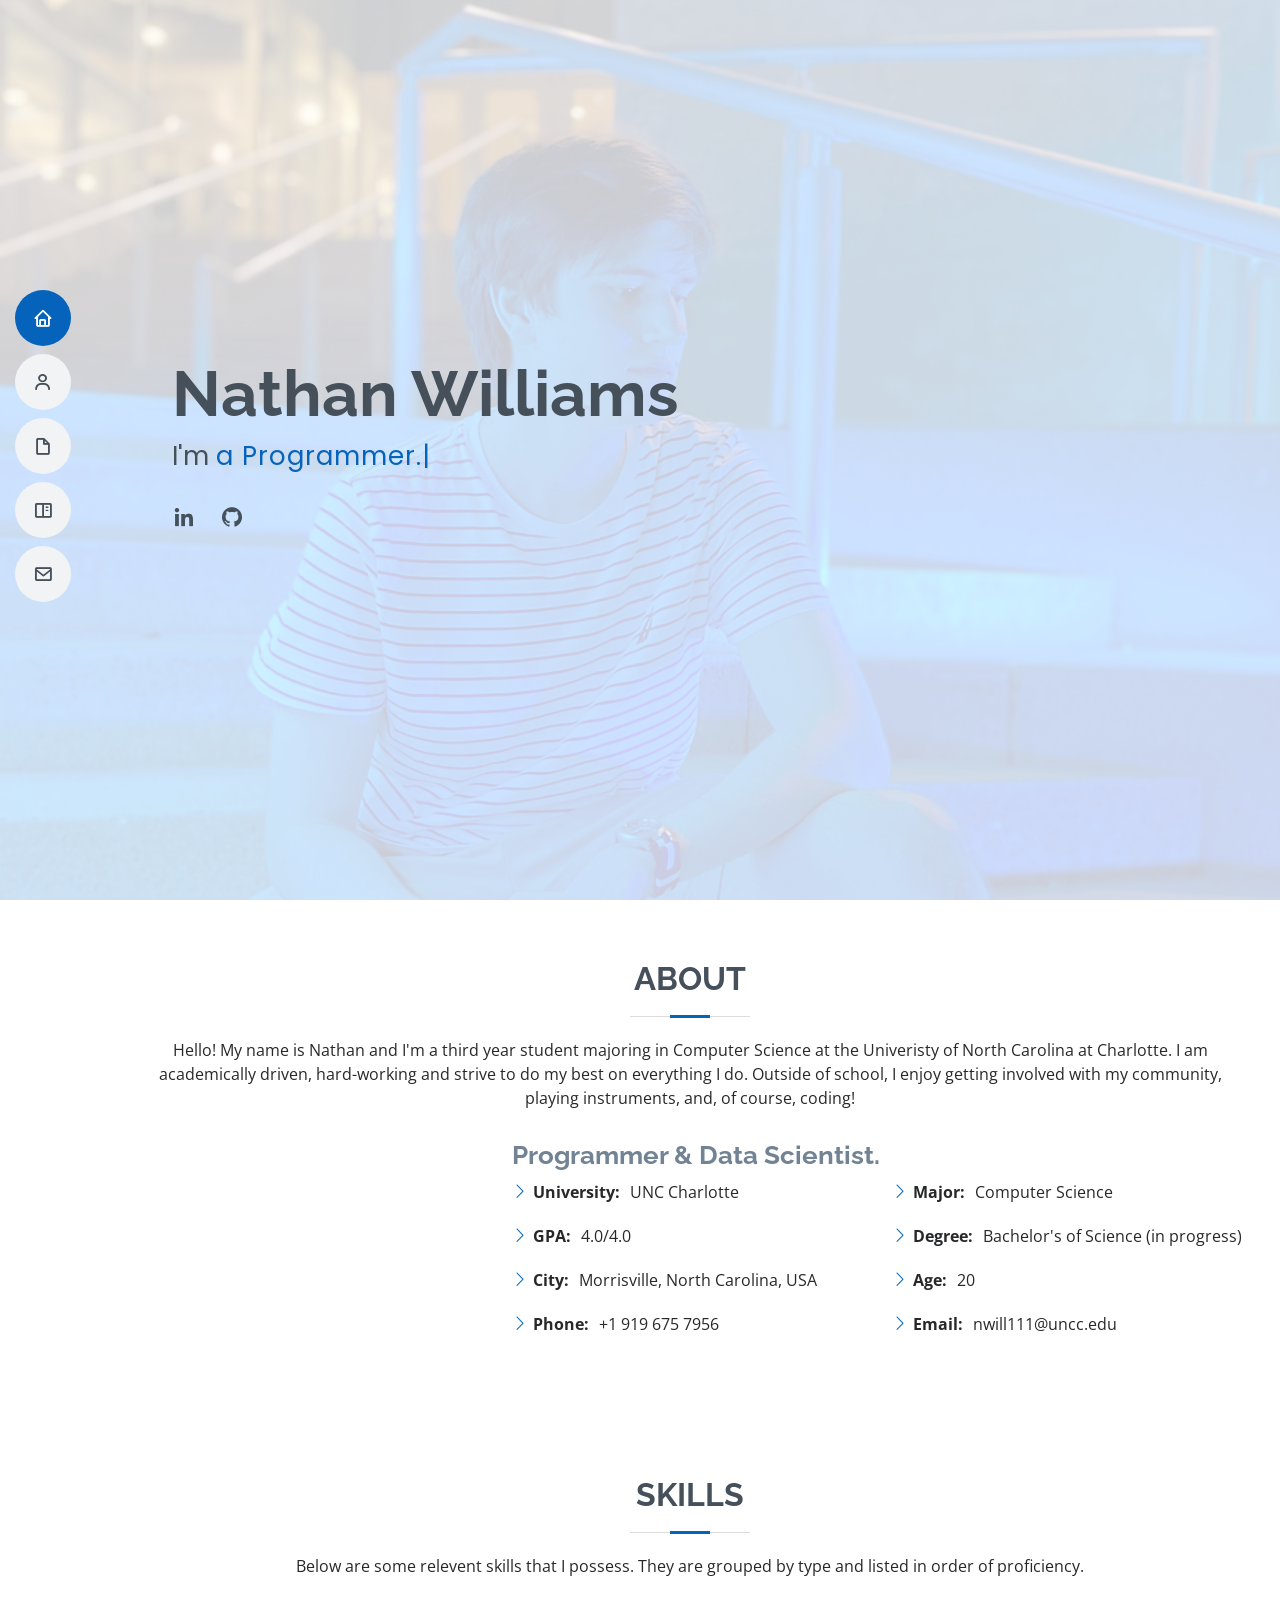
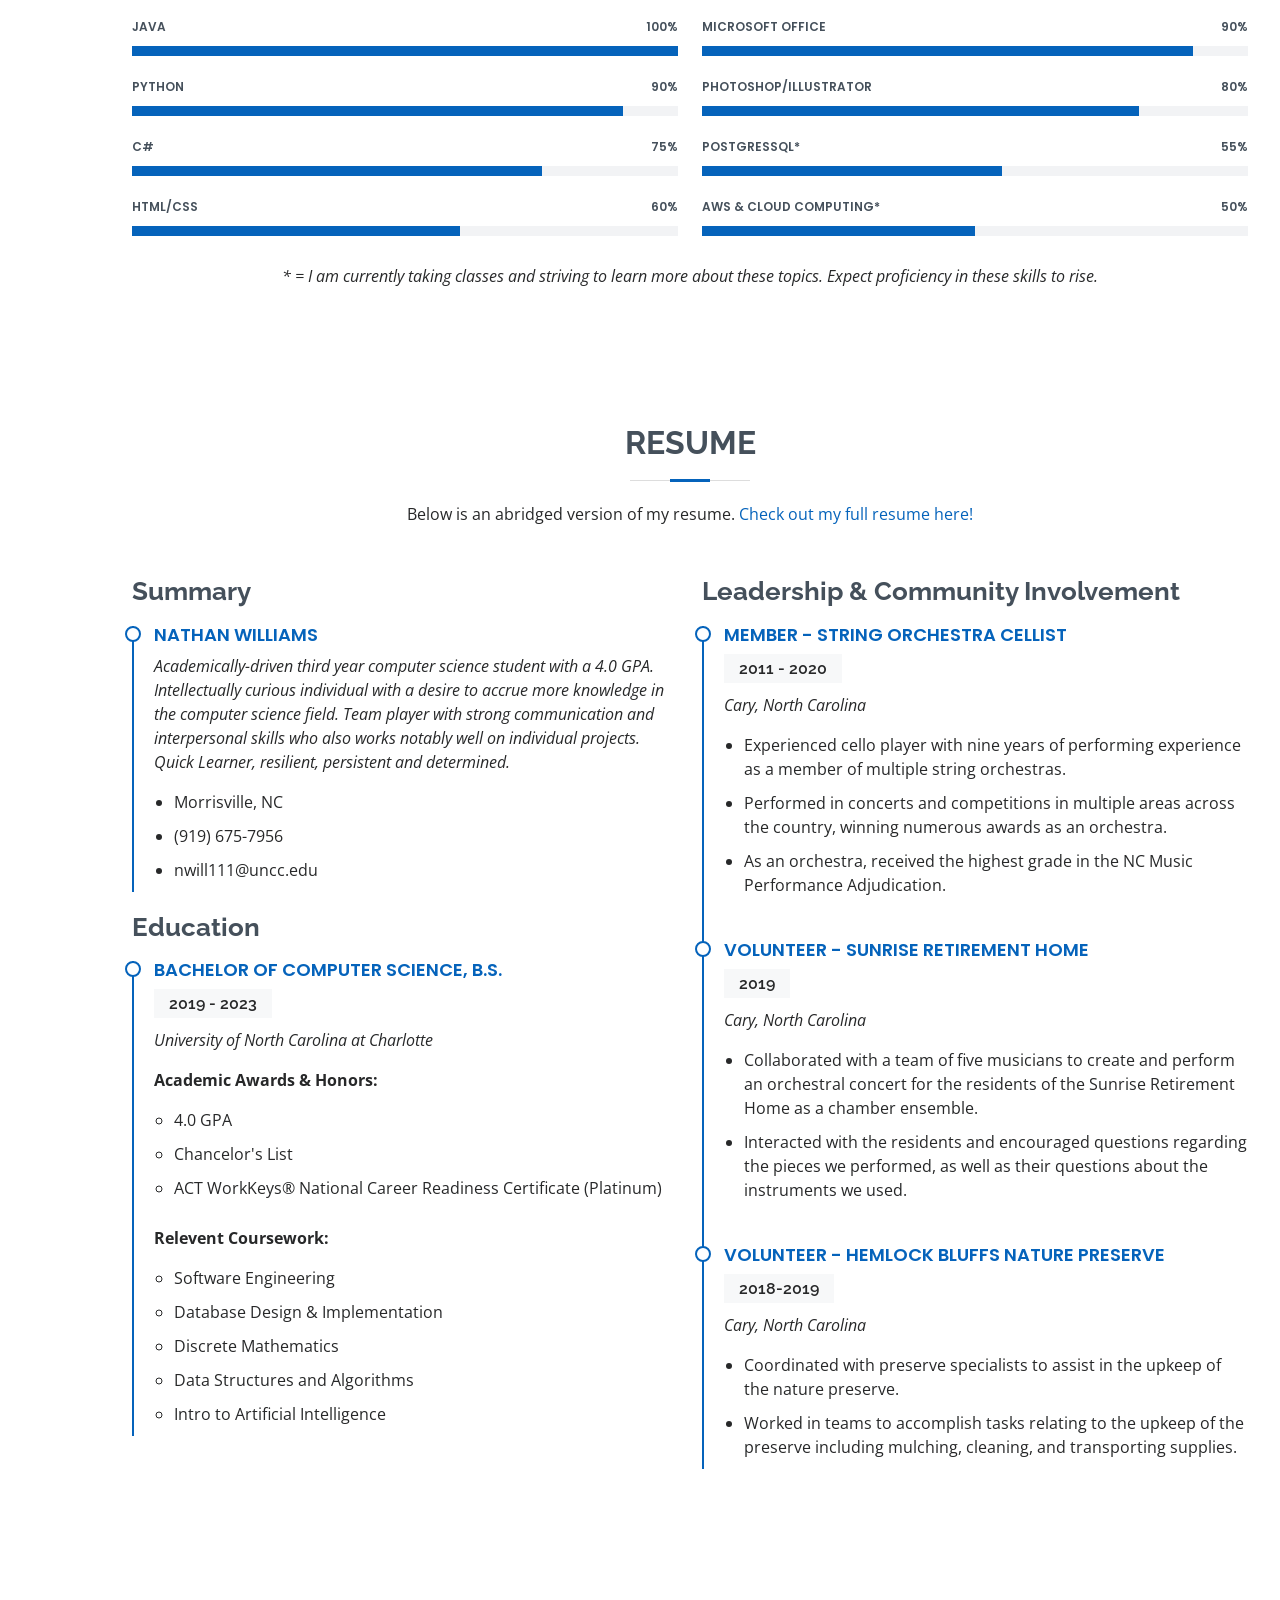
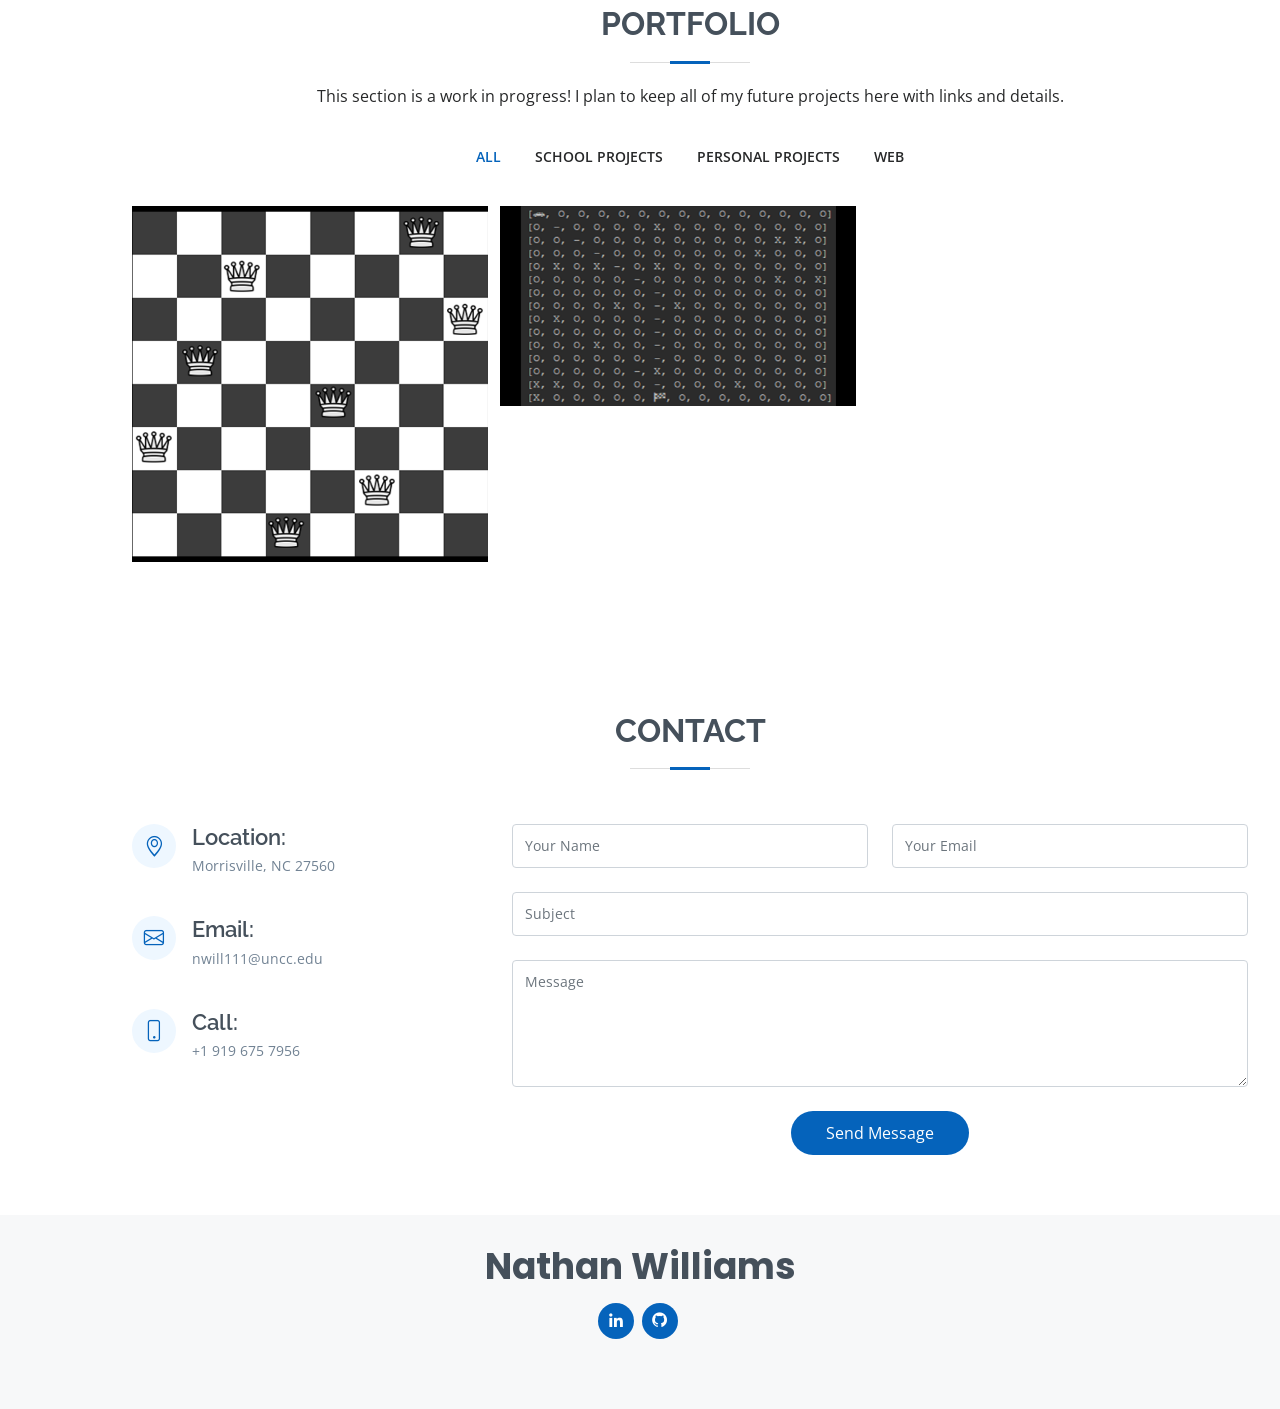
==== index.html @ 11f3ca3f "Refreshed Content" ====
<!DOCTYPE html>
<html lang="en">

<head>
  <meta charset="utf-8">
  <meta content="width=device-width, initial-scale=1.0" name="viewport">

  <title>Nathan Williams - Portfolio</title>
  <meta content="" name="description">
  <meta content="" name="keywords">

  <!-- Favicons -->
  <link href="assets/img/favicon.png" rel="icon">
  <link href="assets/img/apple-touch-icon.png" rel="apple-touch-icon">

  <!-- Google Fonts -->
  <link href="https://fonts.googleapis.com/css?family=Open+Sans:300,300i,400,400i,600,600i,700,700i|Raleway:300,300i,400,400i,500,500i,600,600i,700,700i|Poppins:300,300i,400,400i,500,500i,600,600i,700,700i" rel="stylesheet">

  <!-- Vendor CSS Files -->
  <link href="assets/vendor/aos/aos.css" rel="stylesheet">
  <link href="assets/vendor/bootstrap/css/bootstrap.min.css" rel="stylesheet">
  <link href="assets/vendor/bootstrap-icons/bootstrap-icons.css" rel="stylesheet">
  <link href="assets/vendor/boxicons/css/boxicons.min.css" rel="stylesheet">
  <link href="assets/vendor/glightbox/css/glightbox.min.css" rel="stylesheet">
  <link href="assets/vendor/swiper/swiper-bundle.min.css" rel="stylesheet">

  <!-- Template Main CSS File -->
  <link href="assets/css/style.css" rel="stylesheet">

  <!-- =======================================================
  * Template Name: MyResume - v4.5.0
  * Template URL: https://bootstrapmade.com/free-html-bootstrap-template-my-resume/
  * Author: BootstrapMade.com
  * License: https://bootstrapmade.com/license/
  ======================================================== -->
</head>

<body>

  <!-- ======= Mobile nav toggle button ======= -->
  <!-- <button type="button" class="mobile-nav-toggle d-xl-none"><i class="bi bi-list mobile-nav-toggle"></i></button> -->
  <i class="bi bi-list mobile-nav-toggle d-xl-none"></i>
  <!-- ======= Header ======= -->
  <header id="header" class="d-flex flex-column justify-content-center">

    <nav id="navbar" class="navbar nav-menu">
      <ul>
        <li><a href="#hero" class="nav-link scrollto active"><i class="bx bx-home"></i> <span>Home</span></a></li>
        <li><a href="#about" class="nav-link scrollto"><i class="bx bx-user"></i> <span>About</span></a></li>
        <li><a href="#resume" class="nav-link scrollto"><i class="bx bx-file-blank"></i> <span>Resume</span></a></li>
        <li><a href="#portfolio" class="nav-link scrollto"><i class="bx bx-book-content"></i> <span>Portfolio</span></a></li>
        <li><a href="#contact" class="nav-link scrollto"><i class="bx bx-envelope"></i> <span>Contact</span></a></li>
      </ul>
    </nav><!-- .nav-menu -->

  </header><!-- End Header -->

  <!-- ======= Hero Section ======= -->
  <section id="hero" class="d-flex flex-column justify-content-center">
    <div class="container" data-aos="zoom-in" data-aos-delay="100">
      <h1>Nathan Williams</h1>
      <p>I'm <span class="typed" data-typed-items="a Programmer., a Student., a Volunteer."></span></p>
      <div class="social-links">
	    <a href="https://www.linkedin.com/in/nathan-williams-b26a07192/" class="linkedin"><i class="bx bxl-linkedin"></i></a>
        <a href="https://github.com/nwill111" class="github"><i class="bx bxl-github"></i></a>
      </div>
    </div>
  </section><!-- End Hero -->

  <main id="main">

    <!-- ======= About Section ======= -->
    <section id="about" class="about">
      <div class="container" data-aos="fade-up">

        <div class="section-title">
          <h2>About</h2>
          <p> Hello! My name is Nathan and I'm a third year student majoring in Computer Science at the Univeristy of North Carolina at Charlotte. I am academically driven, hard-working and strive to do my best on everything I do. Outside of school, I enjoy getting involved with my community, playing instruments, and, of course, coding!</p>
        </div>

        <div class="row">
          <div class="col-lg-4">
            <img src="assets/img/profile-img.png" class="img-fluid" alt="">
          </div>
          <div class="col-lg-8 pt-4 pt-lg-0 content">
            <h3>Programmer &amp; Data Scientist.</h3>
            <div class="row">
              <div class="col-lg-6">
                <ul>
                  <li><i class="bi bi-chevron-right"></i> <strong>University:</strong> <span>UNC Charlotte</span></li>
                  <li><i class="bi bi-chevron-right"></i> <strong>GPA:</strong> <span>4.0/4.0</span></li>
				  <li><i class="bi bi-chevron-right"></i> <strong>City:</strong> <span>Morrisville, North Carolina, USA</span></li>
                  <li><i class="bi bi-chevron-right"></i> <strong>Phone:</strong> <span>+1 919 675 7956</span></li>
                </ul>
              </div>
              <div class="col-lg-6">
                <ul>
				  <li><i class="bi bi-chevron-right"></i> <strong>Major:</strong> <span>Computer Science</span></li>
				  <li><i class="bi bi-chevron-right"></i> <strong>Degree:</strong> <span>Bachelor's of Science (in progress)</span></li>
                  <li><i class="bi bi-chevron-right"></i> <strong>Age:</strong> <span>20</span></li>
                  <li><i class="bi bi-chevron-right"></i> <strong>Email:</strong> <span>nwill111@uncc.edu</span></li>
                </ul>
              </div>
            </div>
          </div>
        </div>

      </div>
    </section><!-- End About Section -->


    <!-- ======= Skills Section ======= -->
    <section id="skills" class="skills section-bg">
      <div class="container" data-aos="fade-up">

        <div class="section-title">
          <h2>Skills</h2>
          <p>Below are some relevent skills that I possess. They are grouped by type and listed in order of proficiency.</p>
        </div>

        <div class="row skills-content">

          <div class="col-lg-6">

            <div class="progress">
              <span class="skill">Java <i class="val">100%</i></span>
              <div class="progress-bar-wrap">
                <div class="progress-bar" role="progressbar" aria-valuenow="100" aria-valuemin="0" aria-valuemax="100"></div>
              </div>
            </div>

            <div class="progress">
              <span class="skill">Python <i class="val">90%</i></span>
              <div class="progress-bar-wrap">
                <div class="progress-bar" role="progressbar" aria-valuenow="90" aria-valuemin="0" aria-valuemax="100"></div>
              </div>
            </div>

            <div class="progress">
              <span class="skill">C# <i class="val">75%</i></span>
              <div class="progress-bar-wrap">
                <div class="progress-bar" role="progressbar" aria-valuenow="75" aria-valuemin="0" aria-valuemax="100"></div>
              </div>
            </div>

			<div class="progress">
              <span class="skill">HTML/CSS <i class="val">60%</i></span>
              <div class="progress-bar-wrap">
                <div class="progress-bar" role="progressbar" aria-valuenow="60" aria-valuemin="0" aria-valuemax="100"></div>
              </div>
            </div>
          </div>

          <div class="col-lg-6">

            

            <div class="progress">
              <span class="skill">Microsoft Office<i class="val">90%</i></span>
              <div class="progress-bar-wrap">
                <div class="progress-bar" role="progressbar" aria-valuenow="90" aria-valuemin="0" aria-valuemax="100"></div>
              </div>
            </div>

            <div class="progress">
              <span class="skill">Photoshop/Illustrator<i class="val">80%</i></span>
              <div class="progress-bar-wrap">
                <div class="progress-bar" role="progressbar" aria-valuenow="80" aria-valuemin="0" aria-valuemax="100"></div>
              </div>
            </div>
			
			<div class="progress">
              <span class="skill">PostgresSQL*<i class="val">55%</i></span>
              <div class="progress-bar-wrap">
                <div class="progress-bar" role="progressbar" aria-valuenow="55" aria-valuemin="0" aria-valuemax="100"></div>
              </div>
            </div>
			
			<div class="progress">
              <span class="skill">AWS &amp Cloud Computing*<i class="val">50%</i></span>
              <div class="progress-bar-wrap">
                <div class="progress-bar" role="progressbar" aria-valuenow="50" aria-valuemin="0" aria-valuemax="100"></div>
              </div>
            </div>

          </div>
		  <p><i><center> * = I am currently taking classes and striving to learn more about these topics. Expect proficiency in these skills to rise. </p></i></center>
        </div>

      </div>
    </section><!-- End Skills Section -->

    <!-- ======= Resume Section ======= -->
    <section id="resume" class="resume">
      <div class="container" data-aos="fade-up">

        <div class="section-title">
          <h2>Resume</h2>
          <p>Below is an abridged version of my resume. <a href="https://drive.google.com/file/d/1s-dL9ZIIHSveGrwqBVBxusDXjfYZeAyB/view?usp=sharing">Check out my full resume here!</a></p>
        </div>

        <div class="row">
          <div class="col-lg-6">
            <h3 class="resume-title">Summary</h3>
            <div class="resume-item pb-0">
              <h4>Nathan Williams</h4>
              <p><em>Academically-driven third year computer science student with a 4.0 GPA. Intellectually curious individual with a desire to accrue more knowledge in the computer science field. Team player with strong communication and interpersonal skills who also works notably well on individual projects. Quick Learner, resilient, persistent and determined.</em></p>
              <ul>
                <li>Morrisville, NC</li>
                <li>(919) 675-7956</li>
                <li>nwill111@uncc.edu</li>
              </ul>
            </div>

            <h3 class="resume-title">Education</h3>
            <div class="resume-item">
              <h4>Bachelor of Computer Science, B.S.</h4>
              <h5>2019 - 2023</h5>
              <p><em>University of North Carolina at Charlotte</em></p>
			  
              <p><b>Academic Awards & Honors:</b></p>
			  <ul style="list-style-type:circle">
				<li>4.0 GPA</li>
				<li>Chancelor's List</li>
				<li>ACT WorkKeys® National Career Readiness Certificate (Platinum)</li>
			 </ul>
			 
			  <p><b>Relevent Coursework:</b></p>
			  <ul style="list-style-type:circle">
			    <li>Software Engineering</li>
				<li>Database Design & Implementation</li>
				<li>Discrete Mathematics</li>
				<li>Data Structures and Algorithms</li>
				<li>Intro to Artificial Intelligence</li>
			 </ul>
            </div>
          </div>
          <div class="col-lg-6">
            <h3 class="resume-title">Leadership &amp Community Involvement </h3>
			<div class="resume-item">
              <h4>Member - String Orchestra Cellist</h4>
              <h5>2011 - 2020</h5>
              <p><em>Cary, North Carolina</em></p>
              <ul>
                <li>Experienced cello player with nine years of performing experience as a member of multiple string orchestras.</li>
                <li>Performed in concerts and competitions in multiple areas across the country, winning numerous awards as an orchestra.</li>
                <li>As an orchestra, received the highest grade in the NC Music Performance Adjudication.</li>
              </ul>
            </div>
            <div class="resume-item">
              <h4>Volunteer - Sunrise Retirement Home</h4>
              <h5>2019</h5>
              <p><em>Cary, North Carolina </em></p>
              <ul>
                <li>Collaborated with a team of five musicians to create and perform an orchestral concert for the residents of the Sunrise Retirement Home as a chamber ensemble. </li>
                <li>Interacted with the residents and encouraged questions regarding the pieces we performed, as well as their questions about the instruments we used.</li>
              </ul>
            </div>
            <div class="resume-item">
              <h4>Volunteer - Hemlock Bluffs Nature Preserve</h4>
              <h5>2018-2019</h5>
              <p><em>Cary, North Carolina</em></p>
              <ul>
                <li>Coordinated with preserve specialists to assist in the upkeep of the nature preserve.</li>
                <li>Worked in teams to accomplish tasks relating to the upkeep of the preserve including mulching, cleaning, and transporting supplies.</li>
              </ul>
            </div>
          </div>
        </div>

      </div>
    </section><!-- End Resume Section -->

    <!-- ======= Portfolio Section ======= -->
    <section id="portfolio" class="portfolio section-bg">
      <div class="container" data-aos="fade-up">

        <div class="section-title">
          <h2>Portfolio</h2>
          <p>This section is a work in progress! I plan to keep all of my future projects here with links and details.</p>
        </div>

        <div class="row">
          <div class="col-lg-12 d-flex justify-content-center" data-aos="fade-up" data-aos-delay="100">
            <ul id="portfolio-flters">
              <li data-filter="*" class="filter-active">All</li>
              <li data-filter=".filter-app">School Projects</li>
              <li data-filter=".filter-card">Personal Projects</li>
              <li data-filter=".filter-web">Web</li>
            </ul>
          </div>
        </div>

        <div class="row portfolio-container" data-aos="fade-up" data-aos-delay="200">

          <div class="col-lg-4 col-md-6 portfolio-item filter-app">
            <div class="portfolio-wrap">
              <img src="assets/img/portfolio/8QueensImage.png" class="img-fluid" alt="">
              <div class="portfolio-info">
                <h4>8Queens Problem</h4>
                <p>8Queens problem solution using Hill-Climbing with random restart</p>
                <div class="portfolio-links">
                  <a href="assets/img/portfolio/8QueensImage.png" data-gallery="portfolioGallery" class="portfolio-lightbox" title="8Queens Problem"><i class="bx bx-plus"></i></a>
                  <a href="8Queens.html" class="portfolio-details-lightbox" data-glightbox="type: external" title="8 Queens"><i class="bx bx-link"></i></a>
                </div>
              </div>
            </div>
          </div>
		  
		  <div class="row portfolio-container" data-aos="fade-up" data-aos-delay="200">

          <div class="col-lg-4 col-md-6 portfolio-item filter-app">
            <div class="portfolio-wrap">
              <img src="assets/img/portfolio/AStar.png" class="img-fluid" alt="">
              <div class="portfolio-info">
                <h4>A* Pathfinding</h4>
                <p>15x15 board with random obstructions using the A* algorithm to find a path between two points</p>
                <div class="portfolio-links">
                  <a href="assets/img/portfolio/AStar.png" data-gallery="portfolioGallery" class="portfolio-lightbox" title="A* Pathfinding"><i class="bx bx-plus"></i></a>
                  <a href="AStar.html" class="portfolio-details-lightbox" data-glightbox="type: external" title="A* Pathfinding"><i class="bx bx-link"></i></a>
                </div>
              </div>
            </div>
          </div>


        </div>

      </div>
    </section><!-- End Portfolio Section -->


    <!-- ======= Contact Section ======= -->
    <section id="contact" class="contact">
      <div class="container" data-aos="fade-up">

        <div class="section-title">
          <h2>Contact</h2>
        </div>

        <div class="row mt-1">

          <div class="col-lg-4">
            <div class="info">
              <div class="address">
                <i class="bi bi-geo-alt"></i>
                <h4>Location:</h4>
                <p>Morrisville, NC 27560</p>
              </div>

              <div class="email">
                <i class="bi bi-envelope"></i>
                <h4>Email:</h4>
                <p>nwill111@uncc.edu</p>
              </div>

              <div class="phone">
                <i class="bi bi-phone"></i>
                <h4>Call:</h4>
                <p>+1 919 675 7956</p>
              </div>

            </div>

          </div>

          <div class="col-lg-8 mt-5 mt-lg-0">

            <form action="POST" data-netlify="true" class="php-email-form">
              <div class="row">
                <div class="col-md-6 form-group">
                  <input type="text" name="name" class="form-control" id="name" placeholder="Your Name" required>
                </div>
                <div class="col-md-6 form-group mt-3 mt-md-0">
                  <input type="email" class="form-control" name="email" id="email" placeholder="Your Email" required>
                </div>
              </div>
              <div class="form-group mt-3">
                <input type="text" class="form-control" name="subject" id="subject" placeholder="Subject" required>
              </div>
              <div class="form-group mt-3">
                <textarea class="form-control" name="message" rows="5" placeholder="Message" required></textarea>
              </div>
              <div class="my-3">
                <div class="loading">Loading</div>
                <div class="error-message"></div>
                <div class="sent-message">Your message has been sent. Thank you!</div>
              </div>
              <div class="text-center"><button type="submit">Send Message</button></div>
            </form>

          </div>

        </div>

      </div>
    </section><!-- End Contact Section -->

  </main><!-- End #main -->

  <!-- ======= Footer ======= -->
  <footer id="footer">
    <div class="container">
      <h3>Nathan Williams</h3>
      <div class="social-links">
        <a href="https://www.linkedin.com/in/nathan-williams-b26a07192/" class="linkedin"><i class="bx bxl-linkedin"></i></a>
        <a href="https://github.com/nwill111" class="github"><i class="bx bxl-github"></i></a>
      </div>
    </div>
  </footer><!-- End Footer -->

  <div id="preloader"></div>
  <a href="#" class="back-to-top d-flex align-items-center justify-content-center"><i class="bi bi-arrow-up-short"></i></a>

  <!-- Vendor JS Files -->
  <script src="assets/vendor/aos/aos.js"></script>
  <script src="assets/vendor/bootstrap/js/bootstrap.bundle.min.js"></script>
  <script src="assets/vendor/glightbox/js/glightbox.min.js"></script>
  <script src="assets/vendor/isotope-layout/isotope.pkgd.min.js"></script>
  <script src="assets/vendor/php-email-form/validate.js"></script>
  <script src="assets/vendor/purecounter/purecounter.js"></script>
  <script src="assets/vendor/swiper/swiper-bundle.min.js"></script>
  <script src="assets/vendor/typed.js/typed.min.js"></script>
  <script src="assets/vendor/waypoints/noframework.waypoints.js"></script>

  <!-- Template Main JS File -->
  <script src="assets/js/main.js"></script>

</body>

</html>
---- assets/css/style.css ----
/**
* Template Name: MyResume - v4.5.0
* Template URL: https://bootstrapmade.com/free-html-bootstrap-template-my-resume/
* Author: BootstrapMade.com
* License: https://bootstrapmade.com/license/
*/

/*--------------------------------------------------------------
# General
--------------------------------------------------------------*/
body {
  font-family: "Open Sans", sans-serif;
  color: #272829;
}

a {
  color: #0563bb;
  text-decoration: none;
}

a:hover {
  color: #067ded;
  text-decoration: none;
}

h1, h2, h3, h4, h5, h6 {
  font-family: "Raleway", sans-serif;
}

/*--------------------------------------------------------------
# Back to top button
--------------------------------------------------------------*/
.back-to-top {
  position: fixed;
  visibility: hidden;
  opacity: 0;
  right: 15px;
  bottom: 15px;
  z-index: 996;
  background: #0563bb;
  width: 40px;
  height: 40px;
  border-radius: 50px;
  transition: all 0.4s;
}
.back-to-top i {
  font-size: 28px;
  color: #fff;
  line-height: 0;
}
.back-to-top:hover {
  background: #0678e3;
  color: #fff;
}
.back-to-top.active {
  visibility: visible;
  opacity: 1;
}

/*--------------------------------------------------------------
# Preloader
--------------------------------------------------------------*/
#preloader {
  position: fixed;
  top: 0;
  left: 0;
  right: 0;
  bottom: 0;
  z-index: 9999;
  overflow: hidden;
  background: #fff;
}

#preloader:before {
  content: "";
  position: fixed;
  top: calc(50% - 30px);
  left: calc(50% - 30px);
  border: 6px solid #0563bb;
  border-top-color: #fff;
  border-bottom-color: #fff;
  border-radius: 50%;
  width: 60px;
  height: 60px;
  -webkit-animation: animate-preloader 1s linear infinite;
  animation: animate-preloader 1s linear infinite;
}

@-webkit-keyframes animate-preloader {
  0% {
    transform: rotate(0deg);
  }
  100% {
    transform: rotate(360deg);
  }
}

@keyframes animate-preloader {
  0% {
    transform: rotate(0deg);
  }
  100% {
    transform: rotate(360deg);
  }
}
/*--------------------------------------------------------------
# Disable aos animation delay on mobile devices
--------------------------------------------------------------*/
@media screen and (max-width: 768px) {
  [data-aos-delay] {
    transition-delay: 0 !important;
  }
}
/*--------------------------------------------------------------
# Header
--------------------------------------------------------------*/
#header {
  position: fixed;
  top: 0;
  left: 0;
  bottom: 0;
  z-index: 9997;
  transition: all 0.5s;
  padding: 15px;
  overflow-y: auto;
}
@media (max-width: 992px) {
  #header {
    width: 300px;
    background: #fff;
    border-right: 1px solid #e6e9ec;
    left: -300px;
  }
}

@media (min-width: 992px) {
  #main {
    margin-left: 100px;
  }
}
/*--------------------------------------------------------------
# Navigation Menu
--------------------------------------------------------------*/
/**
* Desktop Navigation 
*/
.nav-menu {
  padding: 0;
  display: block;
}
.nav-menu * {
  margin: 0;
  padding: 0;
  list-style: none;
}
.nav-menu > ul > li {
  position: relative;
  white-space: nowrap;
}
.nav-menu a, .nav-menu a:focus {
  display: flex;
  align-items: center;
  color: #45505b;
  padding: 10px 18px;
  margin-bottom: 8px;
  transition: 0.3s;
  font-size: 15px;
  border-radius: 50px;
  background: #f2f3f5;
  height: 56px;
  width: 100%;
  overflow: hidden;
  transition: 0.3s;
}
.nav-menu a i, .nav-menu a:focus i {
  font-size: 20px;
}
.nav-menu a span, .nav-menu a:focus span {
  padding: 0 5px 0 7px;
  color: #45505b;
}
@media (min-width: 992px) {
  .nav-menu a, .nav-menu a:focus {
    width: 56px;
  }
  .nav-menu a span, .nav-menu a:focus span {
    display: none;
    color: #fff;
  }
}
.nav-menu a:hover, .nav-menu .active, .nav-menu .active:focus, .nav-menu li:hover > a {
  color: #fff;
  background: #0563bb;
}
.nav-menu a:hover span, .nav-menu .active span, .nav-menu .active:focus span, .nav-menu li:hover > a span {
  color: #fff;
}
.nav-menu a:hover, .nav-menu li:hover > a {
  width: 100%;
  color: #fff;
}
.nav-menu a:hover span, .nav-menu li:hover > a span {
  display: block;
}

/**
* Mobile Navigation 
*/
.mobile-nav-toggle {
  position: fixed;
  right: 10px;
  top: 10px;
  z-index: 9998;
  border: 0;
  background: none;
  font-size: 28px;
  transition: all 0.4s;
  outline: none !important;
  line-height: 0;
  cursor: pointer;
  border-radius: 50px;
  padding: 5px;
}
.mobile-nav-toggle i {
  color: #45505b;
}

.mobile-nav-active {
  overflow: hidden;
}
.mobile-nav-active #header {
  left: 0;
}
.mobile-nav-active .mobile-nav-toggle {
  color: #fff;
  background-color: #0563bb;
}

/*--------------------------------------------------------------
# Hero Section
--------------------------------------------------------------*/
#hero {
  width: 100%;
  height: 100vh;
  background: url("../img/hero-bg.jpg") top right no-repeat;
  background-size: cover;
  position: relative;
}
@media (min-width: 992px) {
  #hero {
    padding-left: 160px;
  }
}
#hero:before {
  content: "";
  background: rgba(255, 255, 255, 0.8);
  position: absolute;
  bottom: 0;
  top: 0;
  left: 0;
  right: 0;
}
#hero h1 {
  margin: 0;
  font-size: 64px;
  font-weight: 700;
  line-height: 56px;
  color: #45505b;
}
#hero p {
  color: #45505b;
  margin: 15px 0 0 0;
  font-size: 26px;
  font-family: "Poppins", sans-serif;
}
#hero p span {
  color: #0563bb;
  letter-spacing: 1px;
}
#hero .social-links {
  margin-top: 30px;
}
#hero .social-links a {
  font-size: 24px;
  display: inline-block;
  color: #45505b;
  line-height: 1;
  margin-right: 20px;
  transition: 0.3s;
}
#hero .social-links a:hover {
  color: #0563bb;
}
@media (max-width: 992px) {
  #hero {
    text-align: center;
  }
  #hero h1 {
    font-size: 32px;
    line-height: 36px;
  }
  #hero p {
    margin-top: 10px;
    font-size: 20px;
    line-height: 24px;
  }
}

/*--------------------------------------------------------------
# Sections General
--------------------------------------------------------------*/
section {
  padding: 60px 0;
  overflow: hidden;
}

.section-title {
  text-align: center;
  padding-bottom: 30px;
}
.section-title h2 {
  font-size: 32px;
  font-weight: bold;
  text-transform: uppercase;
  margin-bottom: 20px;
  padding-bottom: 20px;
  position: relative;
  color: #45505b;
}
.section-title h2::before {
  content: "";
  position: absolute;
  display: block;
  width: 120px;
  height: 1px;
  background: #ddd;
  bottom: 1px;
  left: calc(50% - 60px);
}
.section-title h2::after {
  content: "";
  position: absolute;
  display: block;
  width: 40px;
  height: 3px;
  background: #0563bb;
  bottom: 0;
  left: calc(50% - 20px);
}
.section-title p {
  margin-bottom: 0;
}

/*--------------------------------------------------------------
# About
--------------------------------------------------------------*/
.about .content h3 {
  font-weight: 700;
  font-size: 26px;
  color: #728394;
}
.about .content ul {
  list-style: none;
  padding: 0;
}
.about .content ul li {
  margin-bottom: 20px;
  display: flex;
  align-items: center;
}
.about .content ul strong {
  margin-right: 10px;
}
.about .content ul i {
  font-size: 16px;
  margin-right: 5px;
  color: #0563bb;
  line-height: 0;
}
.about .content p:last-child {
  margin-bottom: 0;
}

/*--------------------------------------------------------------
# Facts
--------------------------------------------------------------*/
.facts .count-box {
  padding: 30px 30px 25px 30px;
  margin-top: 30px;
  width: 100%;
  position: relative;
  text-align: center;
  background: #fff;
}
.facts .count-box i {
  position: absolute;
  top: -25px;
  left: 50%;
  transform: translateX(-50%);
  font-size: 24px;
  background: #0563bb;
  color: #fff;
  border-radius: 50px;
  display: inline-flex;
  align-items: center;
  justify-content: center;
  width: 48px;
  height: 48px;
}
.facts .count-box span {
  font-size: 36px;
  display: block;
  font-weight: 600;
  color: #011426;
}
.facts .count-box p {
  padding: 0;
  margin: 0;
  font-family: "Raleway", sans-serif;
  font-size: 14px;
}

/*--------------------------------------------------------------
# Akills
--------------------------------------------------------------*/
.skills .progress {
  height: 60px;
  display: block;
  background: none;
  border-radius: 0;
}
.skills .progress .skill {
  padding: 10px 0;
  margin: 0;
  text-transform: uppercase;
  display: block;
  font-weight: 600;
  font-family: "Poppins", sans-serif;
  color: #45505b;
}
.skills .progress .skill .val {
  float: right;
  font-style: normal;
}
.skills .progress-bar-wrap {
  background: #f2f3f5;
}
.skills .progress-bar {
  width: 1px;
  height: 10px;
  transition: 0.9s;
  background-color: #0563bb;
}

/*--------------------------------------------------------------
# Resume
--------------------------------------------------------------*/
.resume .resume-title {
  font-size: 26px;
  font-weight: 700;
  margin-top: 20px;
  margin-bottom: 20px;
  color: #45505b;
}
.resume .resume-item {
  padding: 0 0 20px 20px;
  margin-top: -2px;
  border-left: 2px solid #0563bb;
  position: relative;
}
.resume .resume-item h4 {
  line-height: 18px;
  font-size: 18px;
  font-weight: 600;
  text-transform: uppercase;
  font-family: "Poppins", sans-serif;
  color: #0563bb;
  margin-bottom: 10px;
}
.resume .resume-item h5 {
  font-size: 16px;
  background: #f7f8f9;
  padding: 5px 15px;
  display: inline-block;
  font-weight: 600;
  margin-bottom: 10px;
}
.resume .resume-item ul {
  padding-left: 20px;
}
.resume .resume-item ul li {
  padding-bottom: 10px;
}
.resume .resume-item:last-child {
  padding-bottom: 0;
}
.resume .resume-item::before {
  content: "";
  position: absolute;
  width: 16px;
  height: 16px;
  border-radius: 50px;
  left: -9px;
  top: 0;
  background: #fff;
  border: 2px solid #0563bb;
}

/*--------------------------------------------------------------
# Portfolio
--------------------------------------------------------------*/
.portfolio .portfolio-item {
  margin-bottom: 30px;
}
.portfolio #portfolio-flters {
  padding: 0;
  margin: 0 auto 25px auto;
  list-style: none;
  text-align: center;
  background: #fff;
  border-radius: 50px;
  padding: 2px 15px;
}
.portfolio #portfolio-flters li {
  cursor: pointer;
  display: inline-block;
  padding: 10px 15px;
  font-size: 14px;
  font-weight: 600;
  line-height: 1;
  text-transform: uppercase;
  color: #272829;
  margin-bottom: 5px;
  transition: all 0.3s ease-in-out;
}
.portfolio #portfolio-flters li:hover, .portfolio #portfolio-flters li.filter-active {
  color: #0563bb;
}
.portfolio #portfolio-flters li:last-child {
  margin-right: 0;
}
.portfolio .portfolio-wrap {
  transition: 0.3s;
  position: relative;
  overflow: hidden;
  z-index: 1;
  background: rgba(69, 80, 91, 0.8);
}
.portfolio .portfolio-wrap::before {
  content: "";
  background: rgba(255, 255, 255, 0.7);
  position: absolute;
  left: 30px;
  right: 30px;
  top: 30px;
  bottom: 30px;
  transition: all ease-in-out 0.3s;
  z-index: 2;
  opacity: 0;
}
.portfolio .portfolio-wrap .portfolio-info {
  opacity: 0;
  position: absolute;
  top: 0;
  left: 0;
  right: 0;
  bottom: 0;
  text-align: center;
  z-index: 3;
  transition: all ease-in-out 0.3s;
  display: flex;
  flex-direction: column;
  justify-content: center;
  align-items: center;
}
.portfolio .portfolio-wrap .portfolio-info::before {
  display: block;
  content: "";
  width: 48px;
  height: 48px;
  position: absolute;
  top: 35px;
  left: 35px;
  border-top: 3px solid #d7dce1;
  border-left: 3px solid #d7dce1;
  transition: all 0.5s ease 0s;
  z-index: 9994;
}
.portfolio .portfolio-wrap .portfolio-info::after {
  display: block;
  content: "";
  width: 48px;
  height: 48px;
  position: absolute;
  bottom: 35px;
  right: 35px;
  border-bottom: 3px solid #d7dce1;
  border-right: 3px solid #d7dce1;
  transition: all 0.5s ease 0s;
  z-index: 9994;
}
.portfolio .portfolio-wrap .portfolio-info h4 {
  font-size: 20px;
  color: #45505b;
  font-weight: 600;
}
.portfolio .portfolio-wrap .portfolio-info p {
  color: #45505b;
  font-size: 14px;
  text-transform: uppercase;
  padding: 0;
  margin: 0;
}
.portfolio .portfolio-wrap .portfolio-links {
  text-align: center;
  z-index: 4;
}
.portfolio .portfolio-wrap .portfolio-links a {
  color: #45505b;
  margin: 0 2px;
  font-size: 28px;
  display: inline-block;
  transition: 0.3s;
}
.portfolio .portfolio-wrap .portfolio-links a:hover {
  color: #148af9;
}
.portfolio .portfolio-wrap:hover::before {
  top: 0;
  left: 0;
  right: 0;
  bottom: 0;
  opacity: 1;
}
.portfolio .portfolio-wrap:hover .portfolio-info {
  opacity: 1;
}
.portfolio .portfolio-wrap:hover .portfolio-info::before {
  top: 15px;
  left: 15px;
}
.portfolio .portfolio-wrap:hover .portfolio-info::after {
  bottom: 15px;
  right: 15px;
}

/*--------------------------------------------------------------
# Portfolio Details
--------------------------------------------------------------*/
.portfolio-details {
  padding-top: 40px;
}
.portfolio-details .portfolio-details-slider img {
  width: 100%;
}
.portfolio-details .portfolio-details-slider .swiper-pagination {
  margin-top: 20px;
  position: relative;
}
.portfolio-details .portfolio-details-slider .swiper-pagination .swiper-pagination-bullet {
  width: 12px;
  height: 12px;
  background-color: #fff;
  opacity: 1;
  border: 1px solid #0563bb;
}
.portfolio-details .portfolio-details-slider .swiper-pagination .swiper-pagination-bullet-active {
  background-color: #0563bb;
}
.portfolio-details .portfolio-info {
  padding: 30px;
  box-shadow: 0px 0 30px rgba(69, 80, 91, 0.08);
}
.portfolio-details .portfolio-info h3 {
  font-size: 22px;
  font-weight: 700;
  margin-bottom: 20px;
  padding-bottom: 20px;
  border-bottom: 1px solid #eee;
}
.portfolio-details .portfolio-info ul {
  list-style: none;
  padding: 0;
  font-size: 15px;
}
.portfolio-details .portfolio-info ul li + li {
  margin-top: 10px;
}
.portfolio-details .portfolio-description {
  padding-top: 30px;
}
.portfolio-details .portfolio-description h2 {
  font-size: 26px;
  font-weight: 700;
  margin-bottom: 20px;
}
.portfolio-details .portfolio-description p {
  padding: 0;
}

/*--------------------------------------------------------------
# Services
--------------------------------------------------------------*/
.services .icon-box {
  text-align: center;
  padding: 70px 20px 80px 20px;
  transition: all ease-in-out 0.3s;
  background: #fff;
  box-shadow: 0px 5px 90px 0px rgba(110, 123, 131, 0.05);
}
.services .icon-box .icon {
  margin: 0 auto;
  width: 100px;
  height: 100px;
  display: flex;
  align-items: center;
  justify-content: center;
  transition: ease-in-out 0.3s;
  position: relative;
}
.services .icon-box .icon i {
  font-size: 36px;
  transition: 0.5s;
  position: relative;
}
.services .icon-box .icon svg {
  position: absolute;
  top: 0;
  left: 0;
}
.services .icon-box .icon svg path {
  transition: 0.5s;
  fill: #f5f5f5;
}
.services .icon-box h4 {
  font-weight: 600;
  margin: 10px 0 15px 0;
  font-size: 22px;
}
.services .icon-box h4 a {
  color: #45505b;
  transition: ease-in-out 0.3s;
}
.services .icon-box p {
  line-height: 24px;
  font-size: 14px;
  margin-bottom: 0;
}
.services .icon-box:hover {
  border-color: #fff;
  box-shadow: 0px 0 35px 0 rgba(0, 0, 0, 0.08);
}
.services .iconbox-blue i {
  color: #47aeff;
}
.services .iconbox-blue:hover .icon i {
  color: #fff;
}
.services .iconbox-blue:hover .icon path {
  fill: #47aeff;
}
.services .iconbox-orange i {
  color: #ffa76e;
}
.services .iconbox-orange:hover .icon i {
  color: #fff;
}
.services .iconbox-orange:hover .icon path {
  fill: #ffa76e;
}
.services .iconbox-pink i {
  color: #e80368;
}
.services .iconbox-pink:hover .icon i {
  color: #fff;
}
.services .iconbox-pink:hover .icon path {
  fill: #e80368;
}
.services .iconbox-yellow i {
  color: #ffbb2c;
}
.services .iconbox-yellow:hover .icon i {
  color: #fff;
}
.services .iconbox-yellow:hover .icon path {
  fill: #ffbb2c;
}
.services .iconbox-red i {
  color: #ff5828;
}
.services .iconbox-red:hover .icon i {
  color: #fff;
}
.services .iconbox-red:hover .icon path {
  fill: #ff5828;
}
.services .iconbox-teal i {
  color: #11dbcf;
}
.services .iconbox-teal:hover .icon i {
  color: #fff;
}
.services .iconbox-teal:hover .icon path {
  fill: #11dbcf;
}

/*--------------------------------------------------------------
# Testimonials
--------------------------------------------------------------*/
.testimonials .section-header {
  margin-bottom: 40px;
}
.testimonials .testimonials-carousel, .testimonials .testimonials-slider {
  overflow: hidden;
}
.testimonials .testimonial-item {
  text-align: center;
}
.testimonials .testimonial-item .testimonial-img {
  width: 120px;
  border-radius: 50%;
  border: 4px solid #fff;
  margin: 0 auto;
}
.testimonials .testimonial-item h3 {
  font-size: 20px;
  font-weight: bold;
  margin: 10px 0 5px 0;
  color: #111;
}
.testimonials .testimonial-item h4 {
  font-size: 14px;
  color: #999;
  margin: 0 0 15px 0;
}
.testimonials .testimonial-item .quote-icon-left, .testimonials .testimonial-item .quote-icon-right {
  color: #90c8fc;
  font-size: 26px;
}
.testimonials .testimonial-item .quote-icon-left {
  display: inline-block;
  left: -5px;
  position: relative;
}
.testimonials .testimonial-item .quote-icon-right {
  display: inline-block;
  right: -5px;
  position: relative;
  top: 10px;
}
.testimonials .testimonial-item p {
  font-style: italic;
  margin: 0 auto 15px auto;
}
.testimonials .swiper-pagination {
  margin-top: 20px;
  position: relative;
}
.testimonials .swiper-pagination .swiper-pagination-bullet {
  width: 12px;
  height: 12px;
  background-color: #fff;
  opacity: 1;
  border: 1px solid #0563bb;
}
.testimonials .swiper-pagination .swiper-pagination-bullet-active {
  background-color: #0563bb;
}
@media (min-width: 992px) {
  .testimonials .testimonial-item p {
    width: 80%;
  }
}

/*--------------------------------------------------------------
# Contact
--------------------------------------------------------------*/
.contact .info {
  width: 100%;
  background: #fff;
}
.contact .info i {
  font-size: 20px;
  color: #0563bb;
  float: left;
  width: 44px;
  height: 44px;
  background: #eef7ff;
  display: flex;
  justify-content: center;
  align-items: center;
  border-radius: 50px;
  transition: all 0.3s ease-in-out;
}
.contact .info h4 {
  padding: 0 0 0 60px;
  font-size: 22px;
  font-weight: 600;
  margin-bottom: 5px;
  color: #45505b;
}
.contact .info p {
  padding: 0 0 0 60px;
  margin-bottom: 0;
  font-size: 14px;
  color: #728394;
}
.contact .info .email, .contact .info .phone {
  margin-top: 40px;
}
.contact .info .email:hover i, .contact .info .address:hover i, .contact .info .phone:hover i {
  background: #0563bb;
  color: #fff;
}
.contact .php-email-form {
  width: 100%;
  background: #fff;
}
.contact .php-email-form .form-group {
  padding-bottom: 8px;
}
.contact .php-email-form .error-message {
  display: none;
  color: #fff;
  background: #ed3c0d;
  text-align: left;
  padding: 15px;
  font-weight: 600;
}
.contact .php-email-form .error-message br + br {
  margin-top: 25px;
}
.contact .php-email-form .sent-message {
  display: none;
  color: #fff;
  background: #18d26e;
  text-align: center;
  padding: 15px;
  font-weight: 600;
}
.contact .php-email-form .loading {
  display: none;
  background: #fff;
  text-align: center;
  padding: 15px;
}
.contact .php-email-form .loading:before {
  content: "";
  display: inline-block;
  border-radius: 50%;
  width: 24px;
  height: 24px;
  margin: 0 10px -6px 0;
  border: 3px solid #18d26e;
  border-top-color: #eee;
}
.contact .php-email-form input, .contact .php-email-form textarea {
  border-radius: 4px;
  box-shadow: none;
  font-size: 14px;
}
.contact .php-email-form input {
  height: 44px;
}
.contact .php-email-form textarea {
  padding: 10px 12px;
}
.contact .php-email-form button[type=submit] {
  background: #0563bb;
  border: 0;
  padding: 10px 35px;
  color: #fff;
  transition: 0.4s;
  border-radius: 50px;
}
.contact .php-email-form button[type=submit]:hover {
  background: #0678e3;
}

/*--------------------------------------------------------------
# Footer
--------------------------------------------------------------*/
#footer {
  background: #f7f8f9;
  color: #45505b;
  font-size: 14px;
  text-align: center;
  padding: 30px 0;
}
#footer h3 {
  font-size: 36px;
  font-weight: 700;
  position: relative;
  font-family: "Poppins", sans-serif;
  padding: 0;
  margin: 0 0 15px 0;
}
#footer p {
  font-size: 15;
  font-style: italic;
  padding: 0;
  margin: 0 0 40px 0;
}
#footer .social-links {
  margin: 0 0 40px 0;
}
#footer .social-links a {
  font-size: 18px;
  display: inline-block;
  background: #0563bb;
  color: #fff;
  line-height: 1;
  padding: 8px 0;
  margin-right: 4px;
  border-radius: 50%;
  text-align: center;
  width: 36px;
  height: 36px;
  transition: 0.3s;
}
#footer .social-links a:hover {
  background: #0678e3;
  color: #fff;
  text-decoration: none;
}
#footer .copyright {
  margin: 0 0 5px 0;
}
#footer .credits {
  font-size: 13px;
}
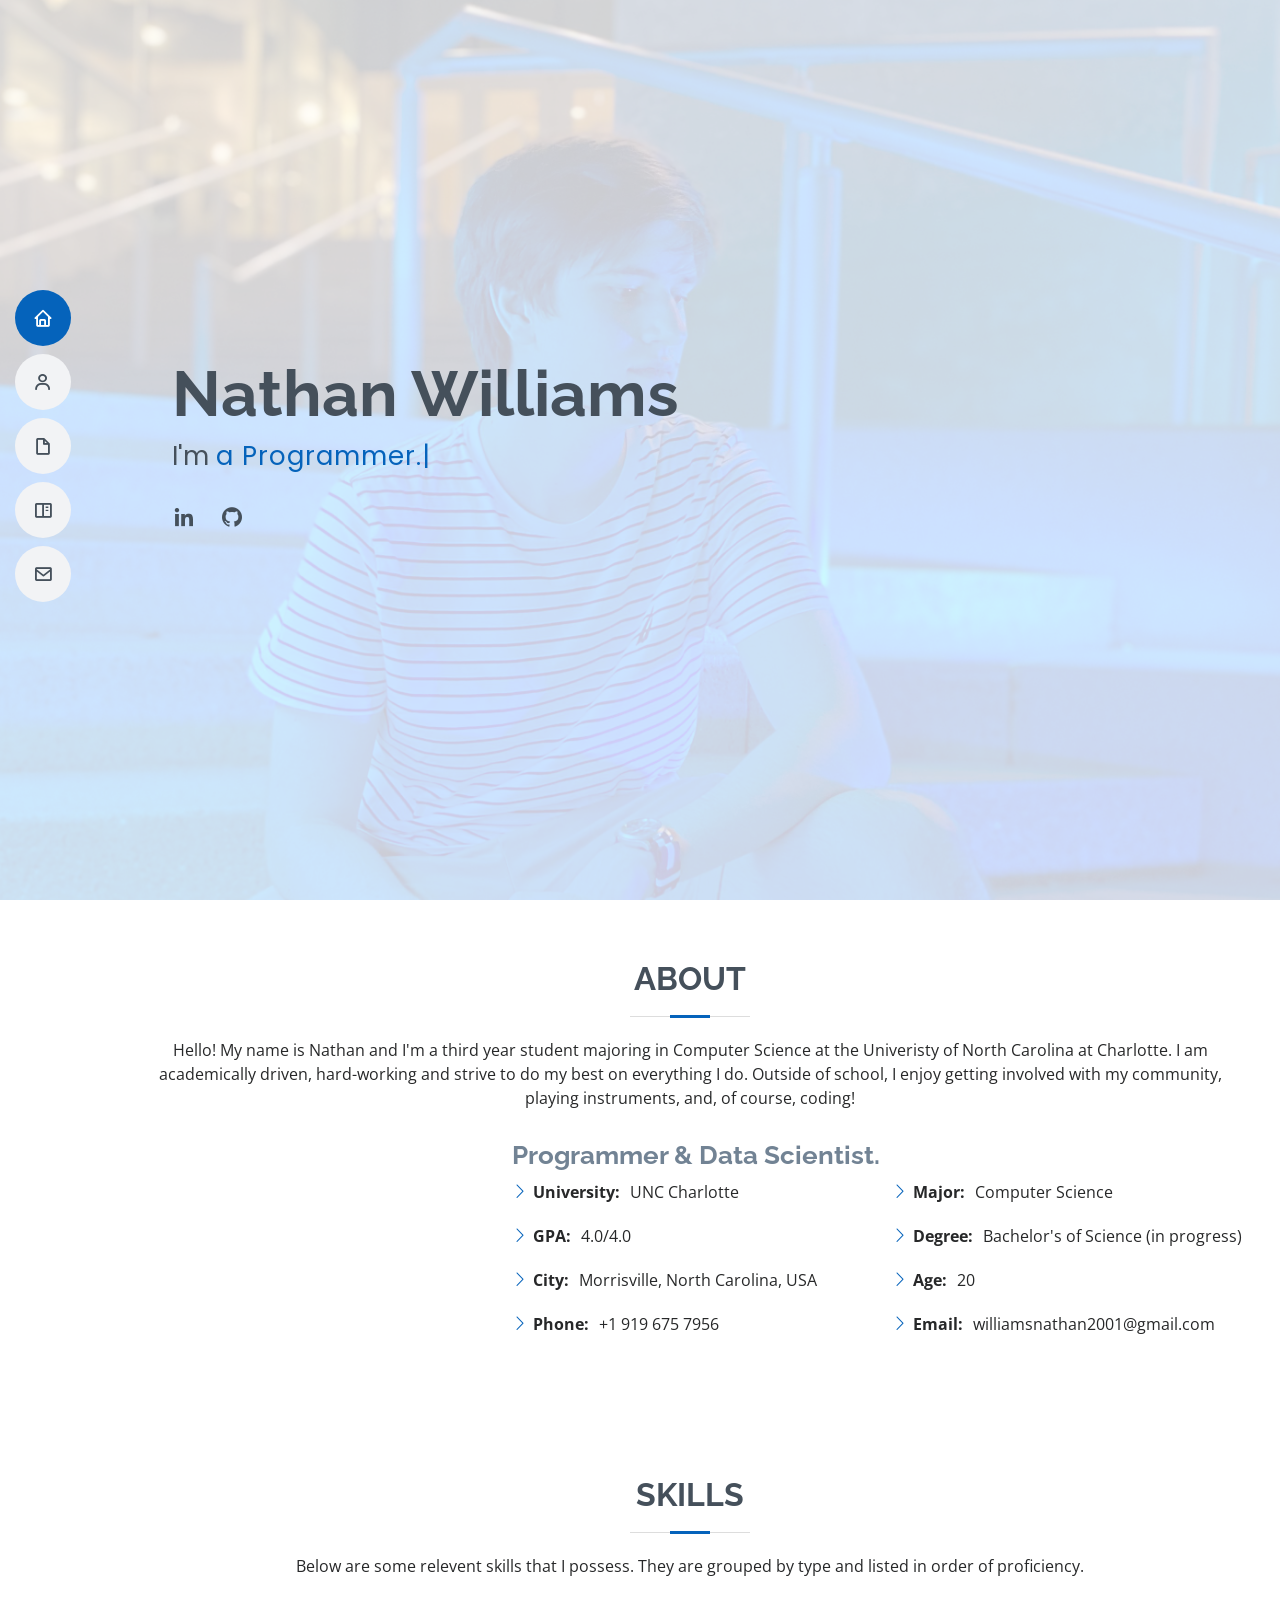
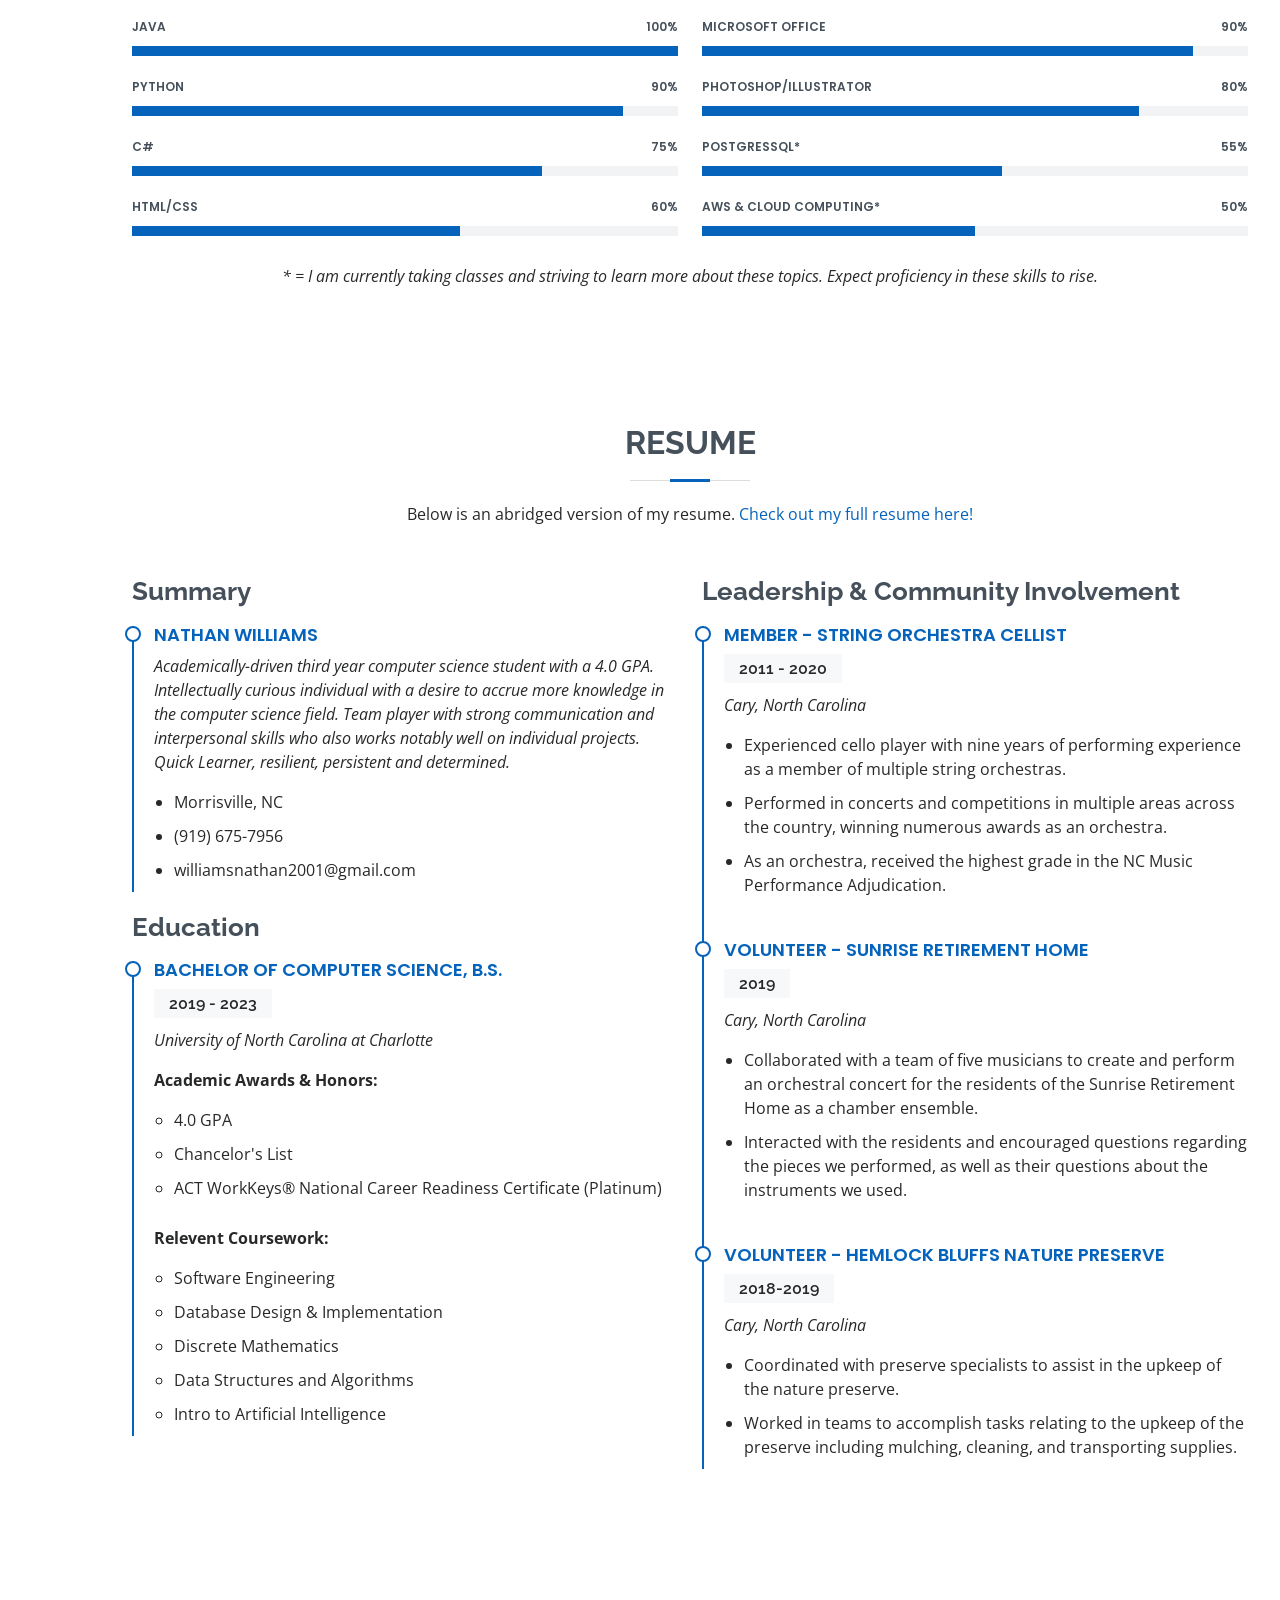
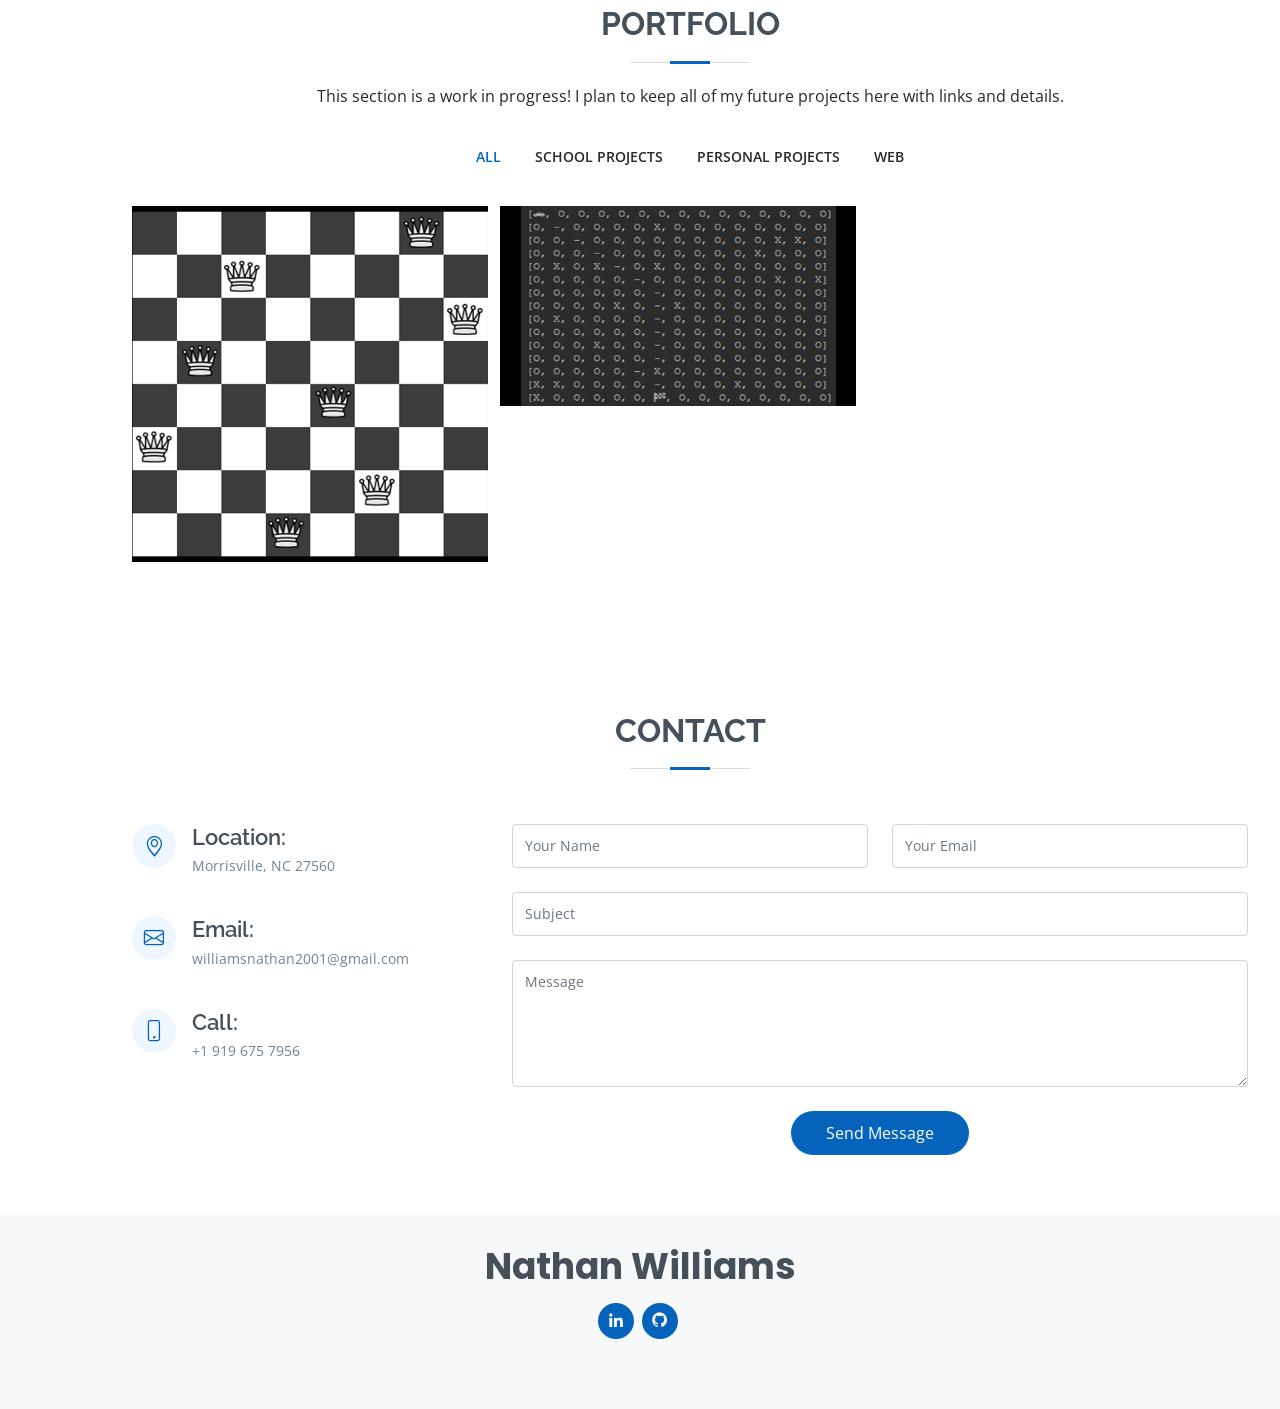
==== commit 86a9e796: "Updated Resume" ====
--- a/index.html
+++ b/index.html
@@ -98,7 +98,7 @@
 				  <li><i class="bi bi-chevron-right"></i> <strong>Major:</strong> <span>Computer Science</span></li>
 				  <li><i class="bi bi-chevron-right"></i> <strong>Degree:</strong> <span>Bachelor's of Science (in progress)</span></li>
                   <li><i class="bi bi-chevron-right"></i> <strong>Age:</strong> <span>20</span></li>
-                  <li><i class="bi bi-chevron-right"></i> <strong>Email:</strong> <span>nwill111@uncc.edu</span></li>
+                  <li><i class="bi bi-chevron-right"></i> <strong>Email:</strong> <span>williamsnathan2001@gmail.com</span></li>
                 </ul>
               </div>
             </div>
@@ -196,7 +196,7 @@
 
         <div class="section-title">
           <h2>Resume</h2>
-          <p>Below is an abridged version of my resume. <a href="https://drive.google.com/file/d/1s-dL9ZIIHSveGrwqBVBxusDXjfYZeAyB/view?usp=sharing">Check out my full resume here!</a></p>
+          <p>Below is an abridged version of my resume. <a href="https://drive.google.com/file/d/1U3T_bwz72Kg53zDgaH4wMD0xH1GqD8Ms/view?usp=sharing">Check out my full resume here!</a></p>
         </div>
 
         <div class="row">
@@ -208,7 +208,7 @@
               <ul>
                 <li>Morrisville, NC</li>
                 <li>(919) 675-7956</li>
-                <li>nwill111@uncc.edu</li>
+                <li>williamsnathan2001@gmail.com</li>
               </ul>
             </div>
 
@@ -351,7 +351,7 @@
               <div class="email">
                 <i class="bi bi-envelope"></i>
                 <h4>Email:</h4>
-                <p>nwill111@uncc.edu</p>
+                <p>williamsnathan2001@gmail.com</p>
               </div>
 
               <div class="phone">
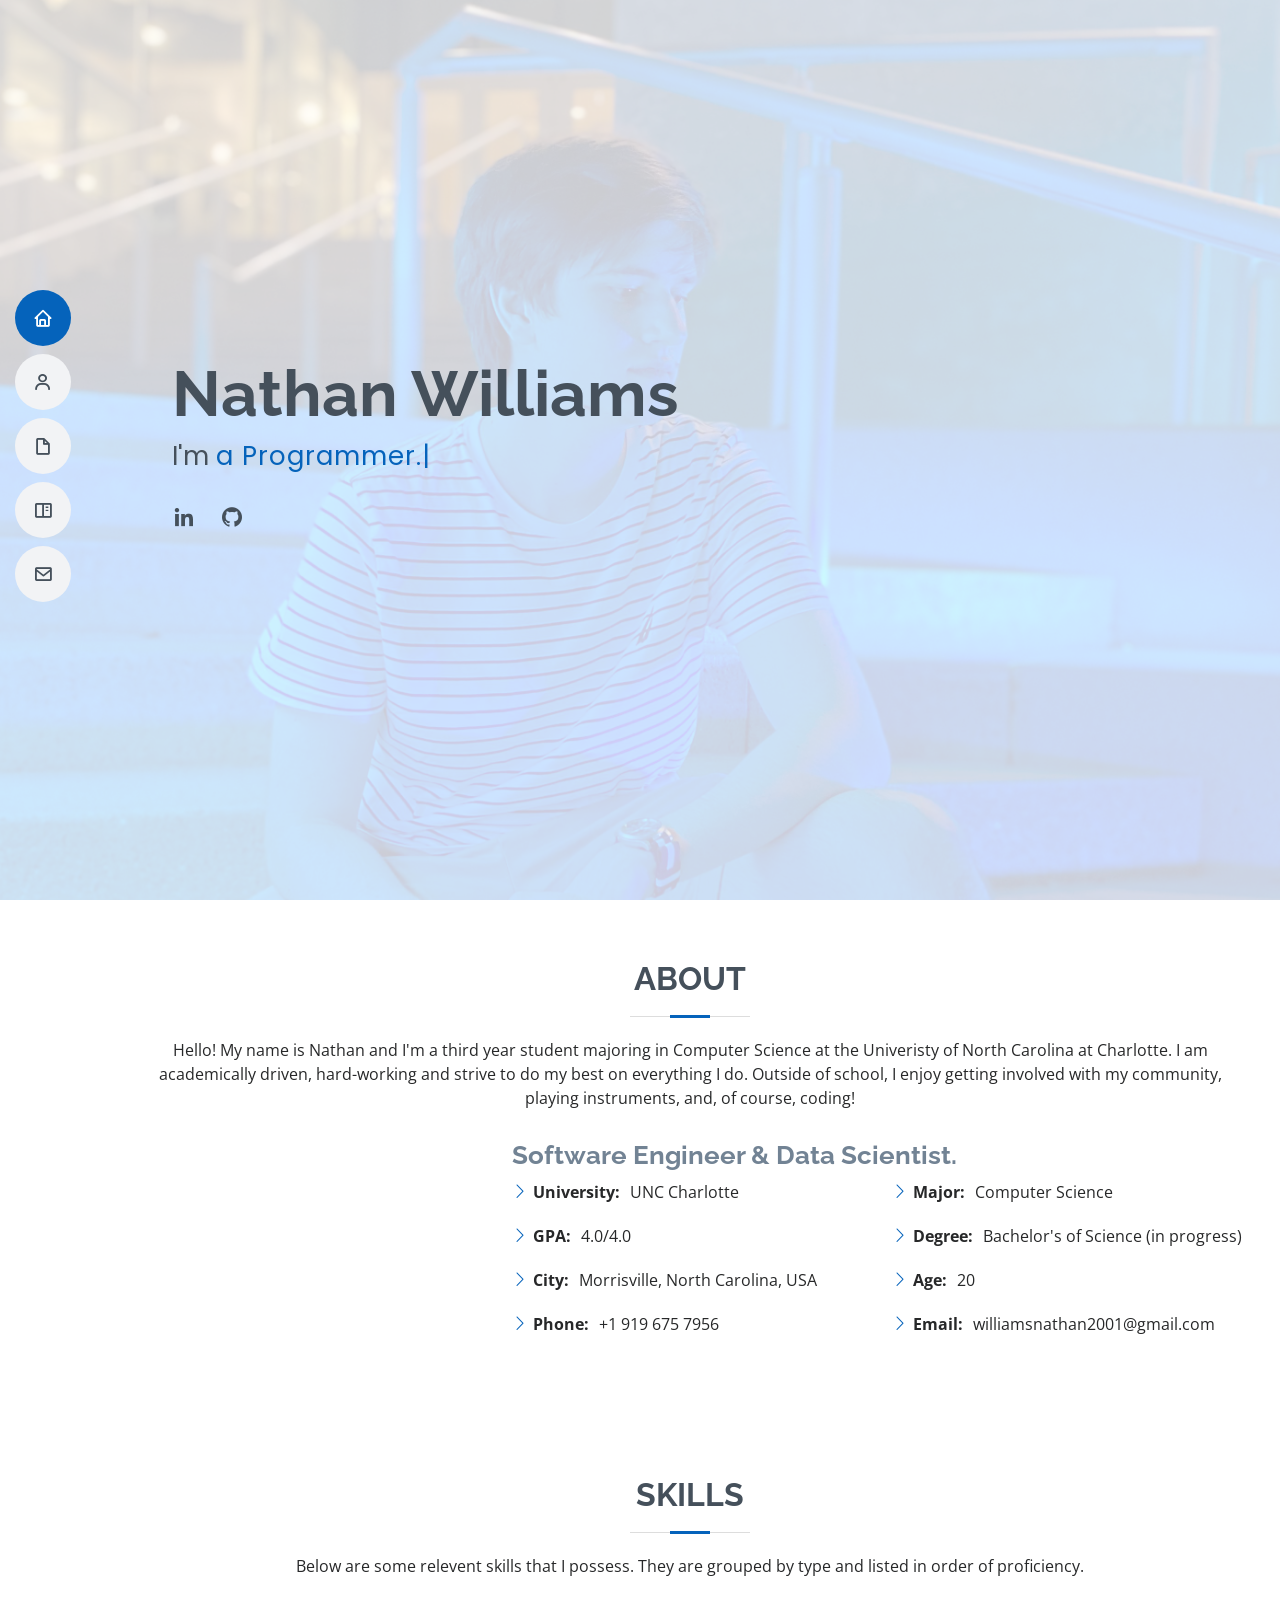
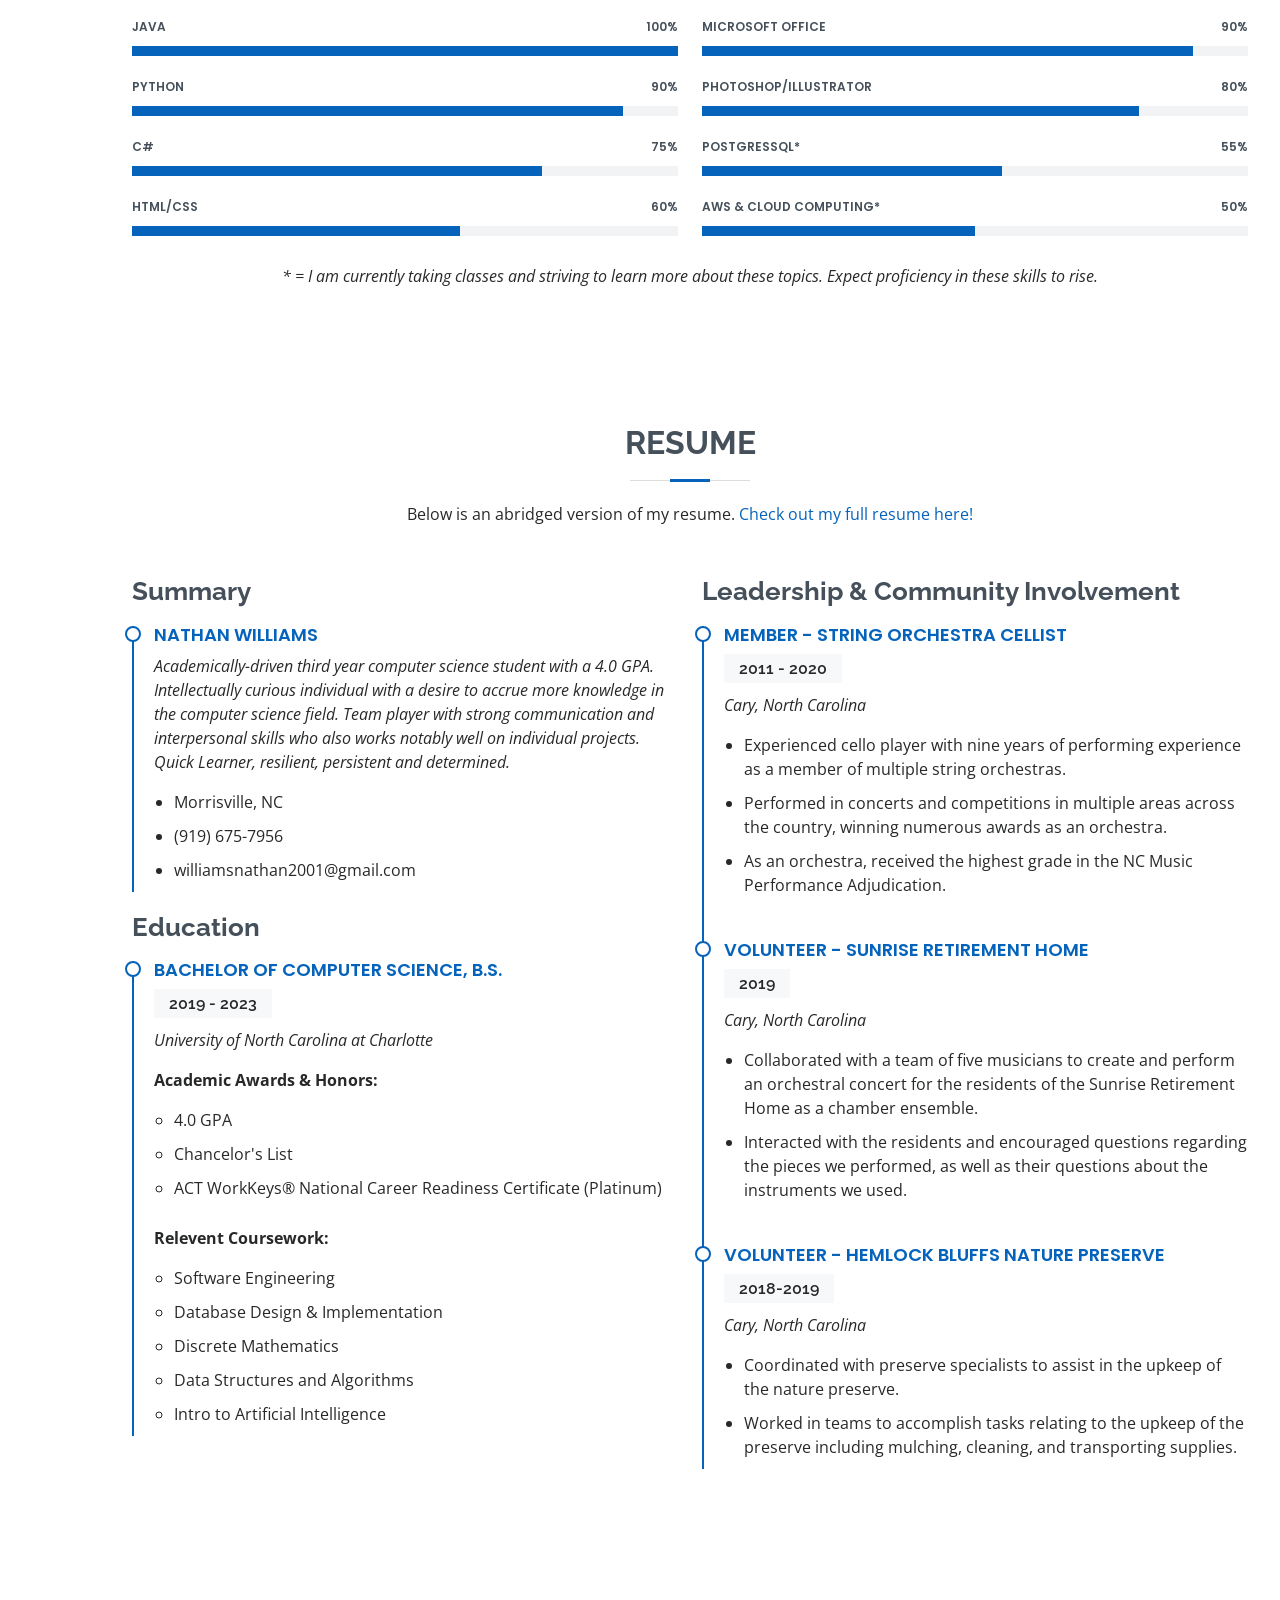
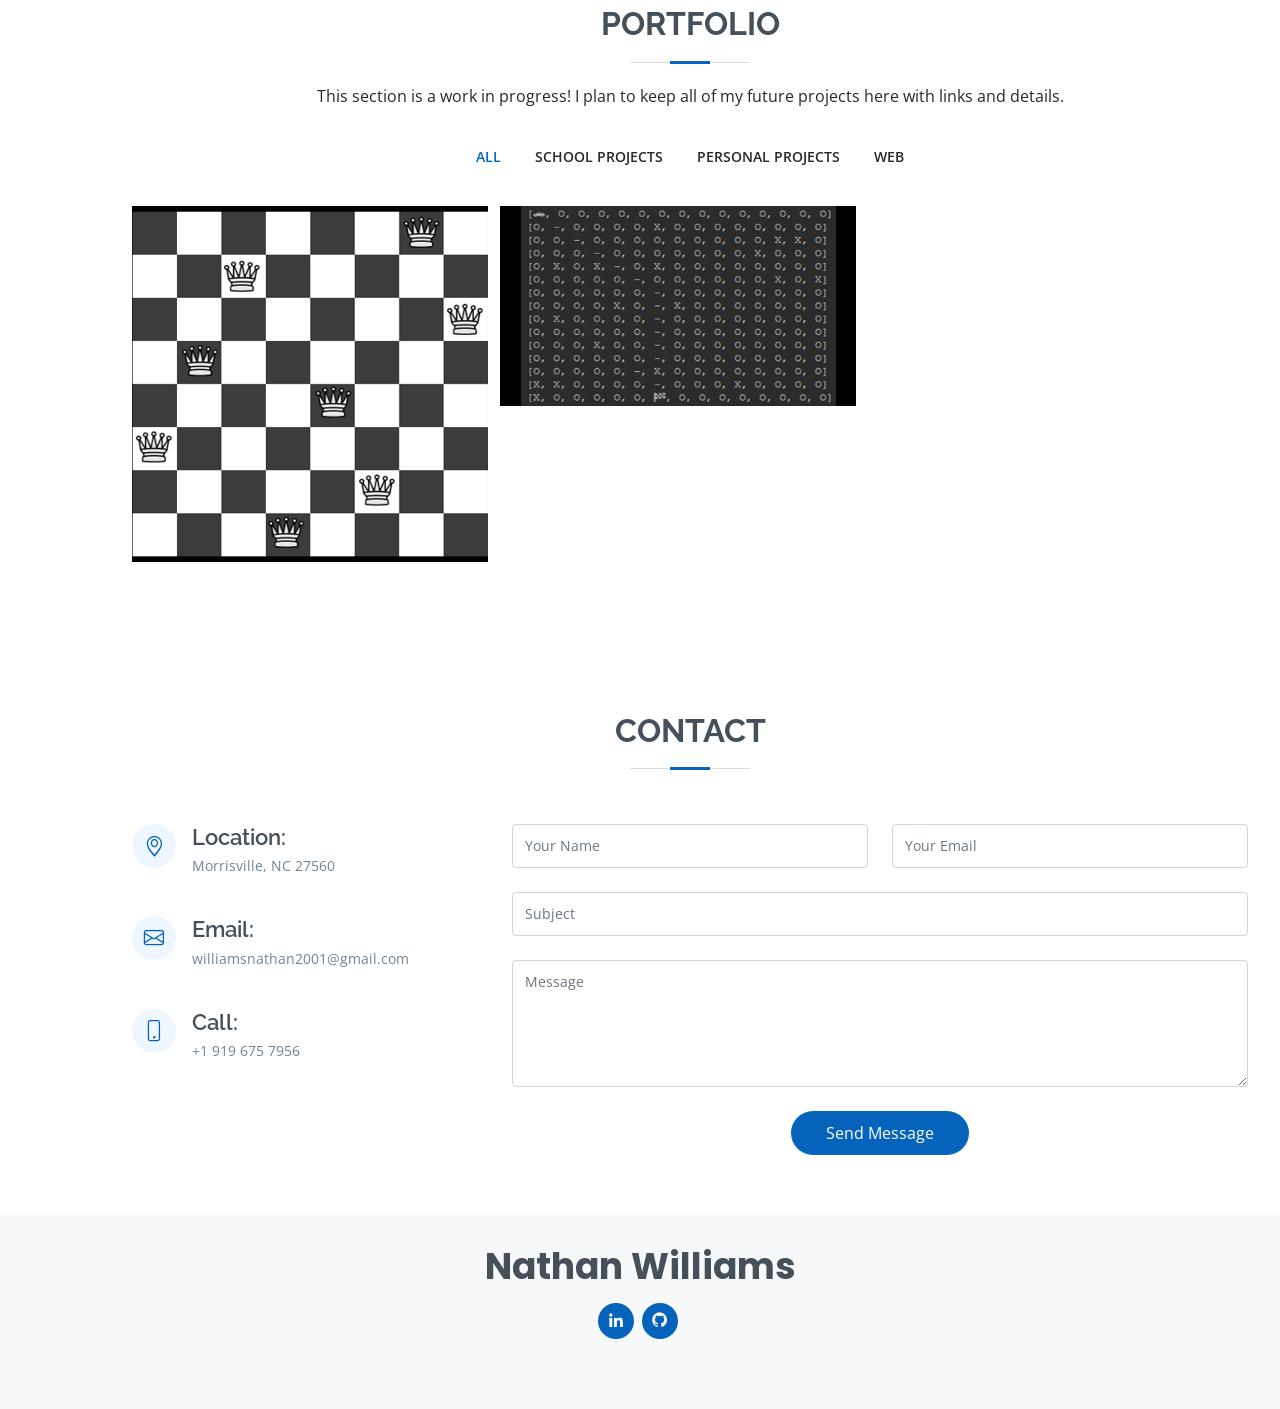
==== commit 28189560: "Updated titles" ====
--- a/index.html
+++ b/index.html
@@ -83,7 +83,7 @@
             <img src="assets/img/profile-img.png" class="img-fluid" alt="">
           </div>
           <div class="col-lg-8 pt-4 pt-lg-0 content">
-            <h3>Programmer &amp; Data Scientist.</h3>
+            <h3>Software Engineer &amp; Data Scientist.</h3>
             <div class="row">
               <div class="col-lg-6">
                 <ul>
@@ -196,7 +196,7 @@
 
         <div class="section-title">
           <h2>Resume</h2>
-          <p>Below is an abridged version of my resume. <a href="https://drive.google.com/file/d/1U3T_bwz72Kg53zDgaH4wMD0xH1GqD8Ms/view?usp=sharing">Check out my full resume here!</a></p>
+          <p>Below is an abridged version of my resume. <a href="https://drive.google.com/file/d/1h9C7tNwmCYWESMzJkI20CV7kdpthSfYb/view?usp=sharing">Check out my full resume here!</a></p>
         </div>
 
         <div class="row">
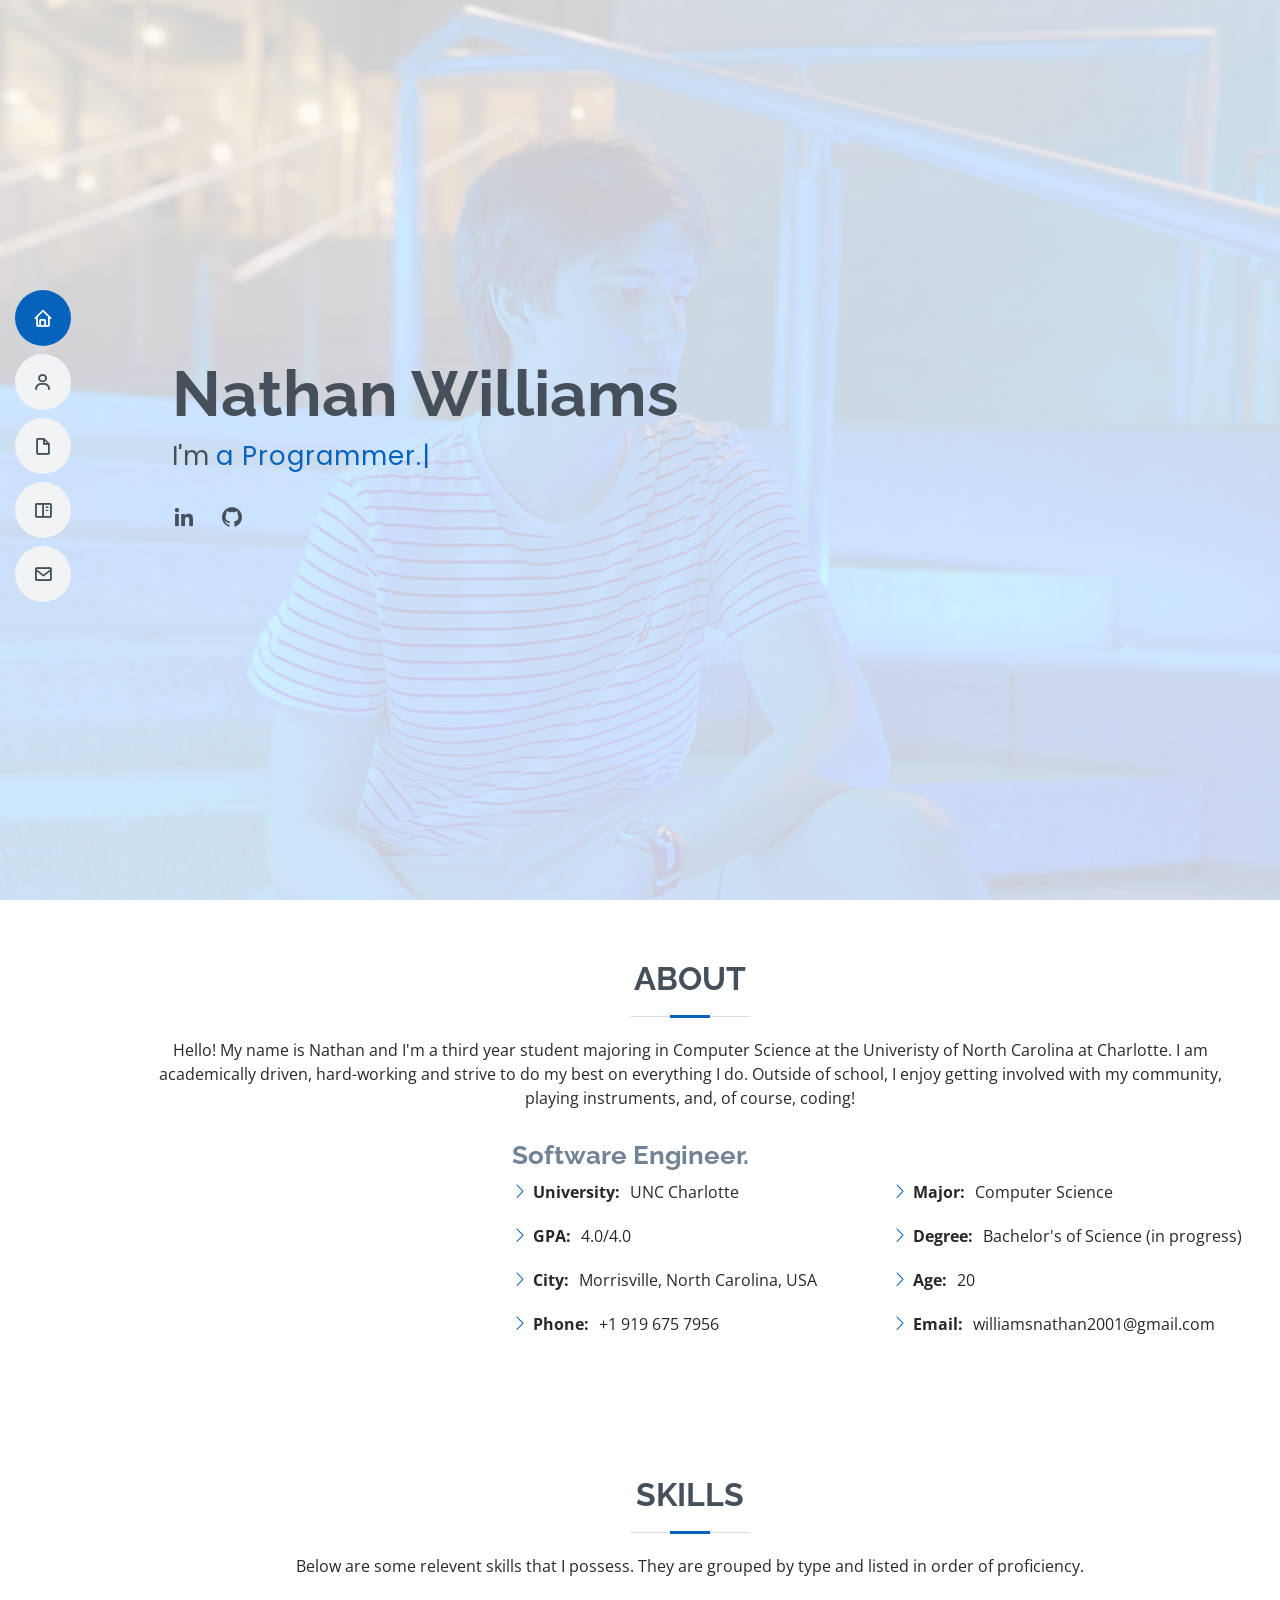
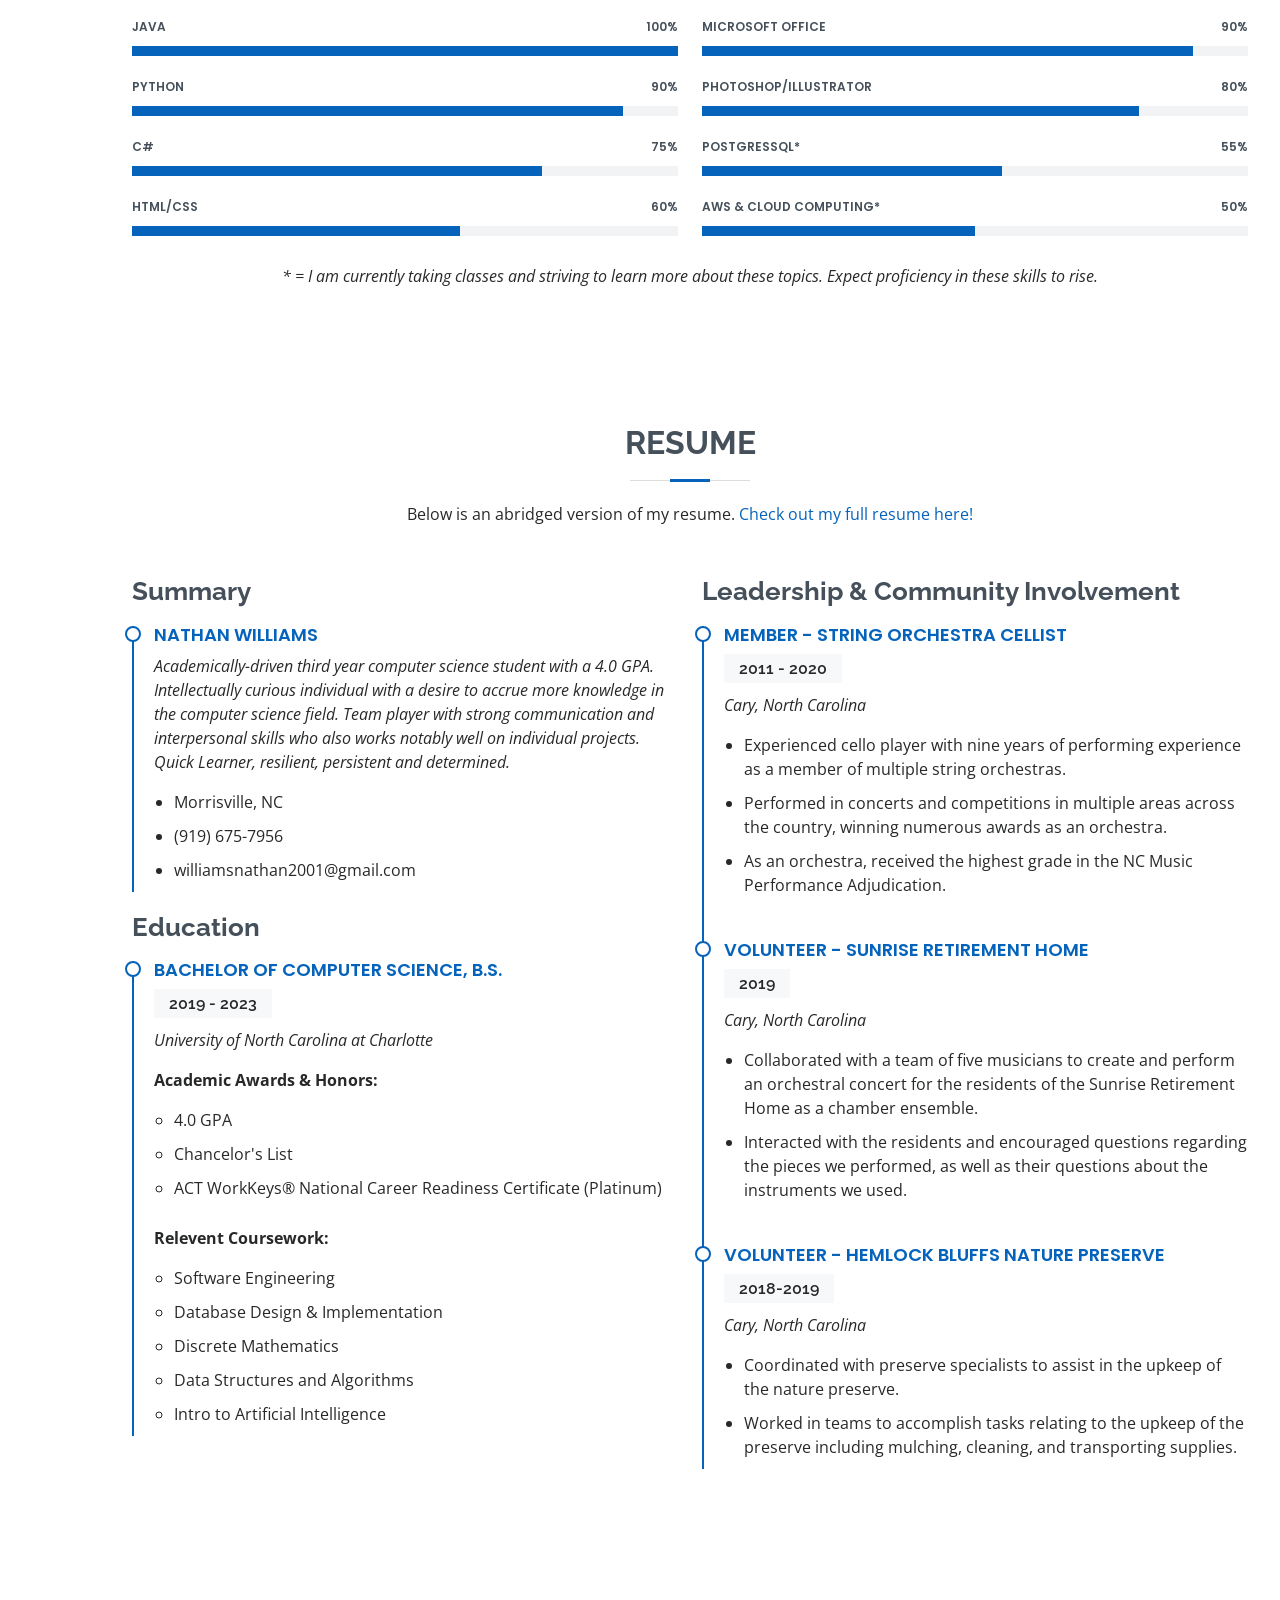
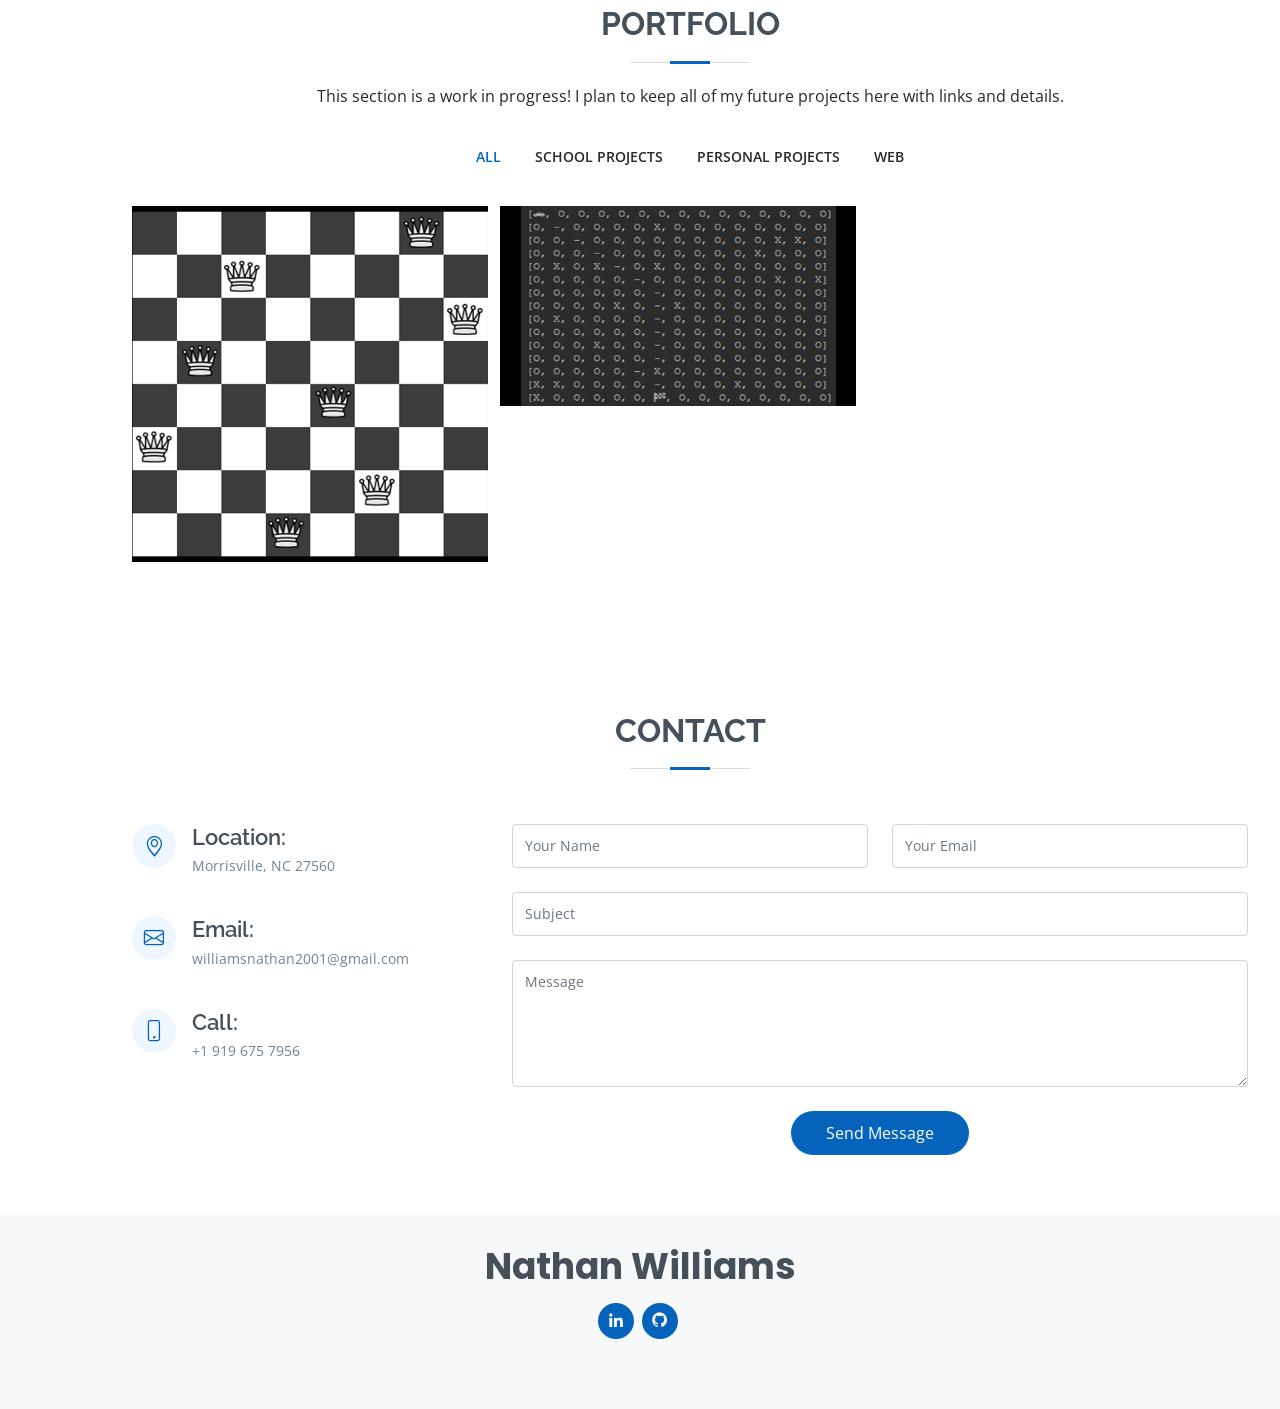
==== commit 93c18bc2: "updated title" ====
--- a/index.html
+++ b/index.html
@@ -83,7 +83,7 @@
             <img src="assets/img/profile-img.png" class="img-fluid" alt="">
           </div>
           <div class="col-lg-8 pt-4 pt-lg-0 content">
-            <h3>Software Engineer &amp; Data Scientist.</h3>
+            <h3>Software Engineer.</h3>
             <div class="row">
               <div class="col-lg-6">
                 <ul>
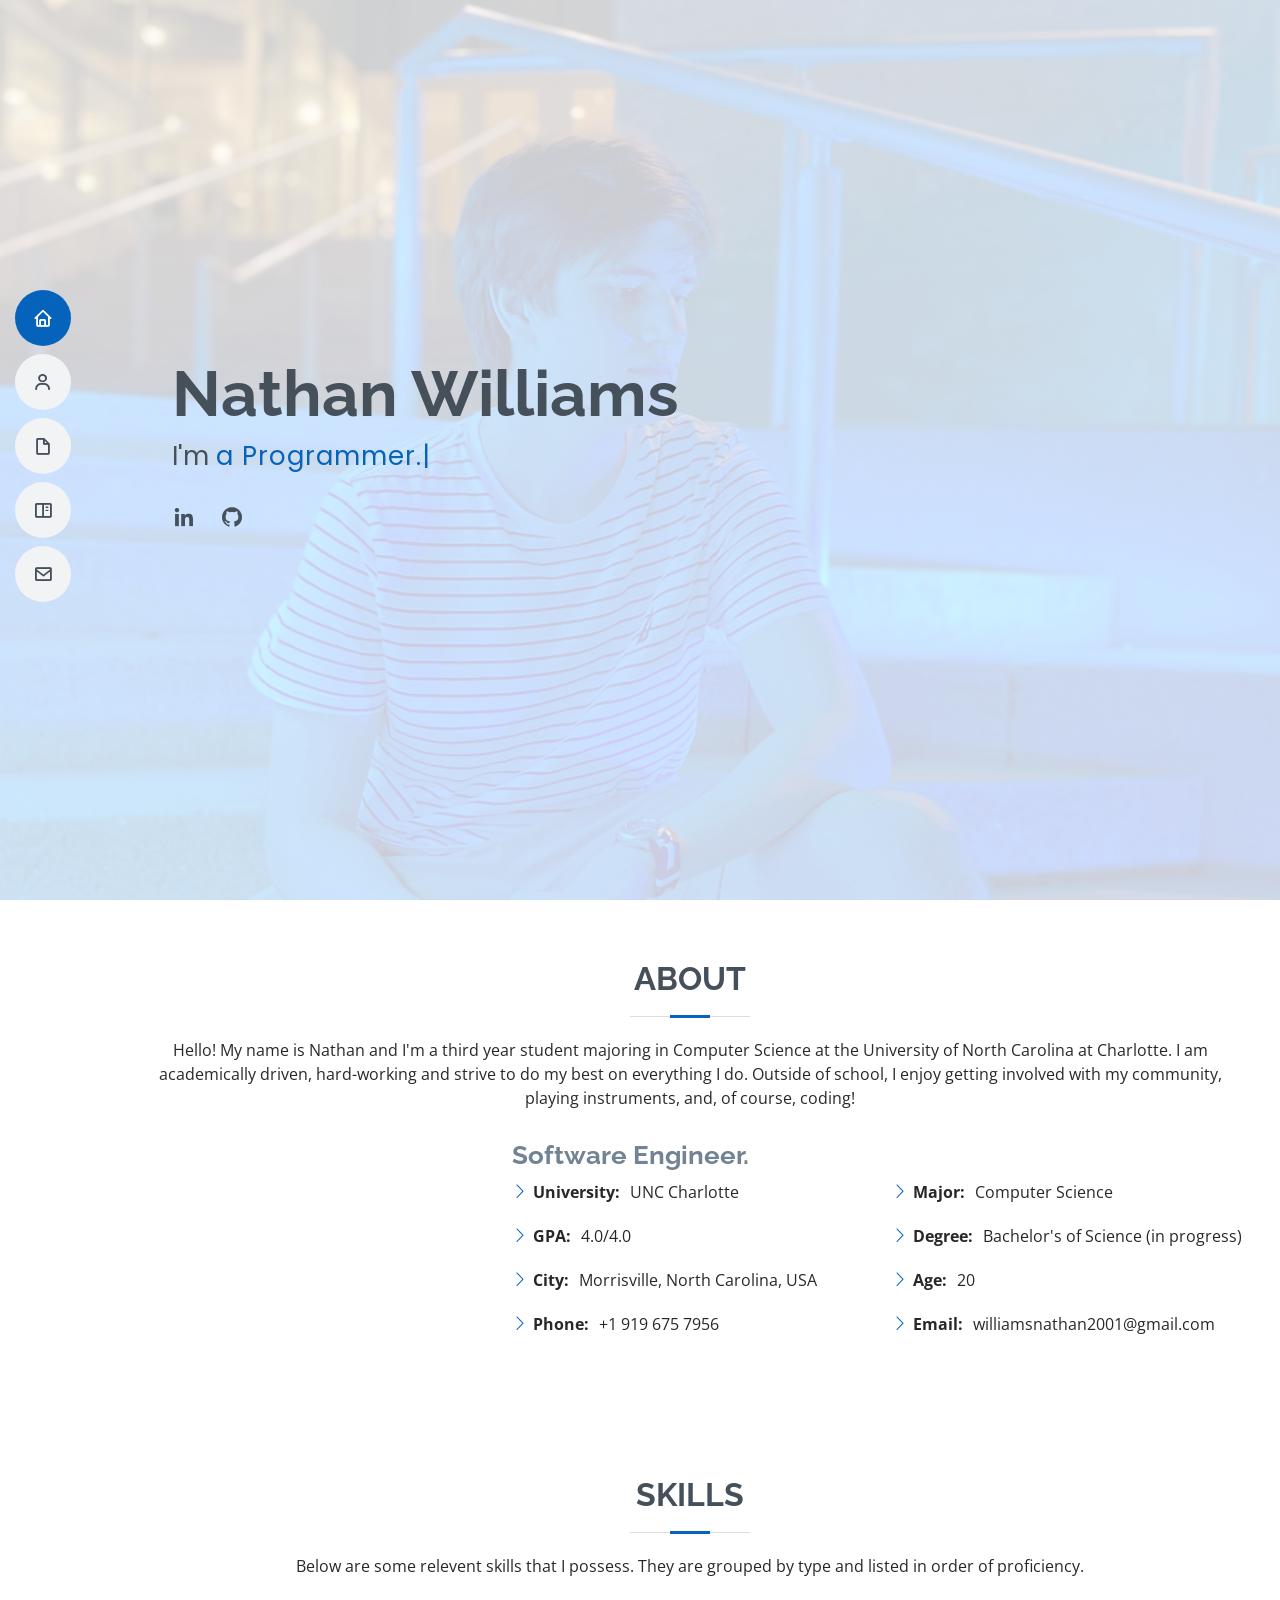
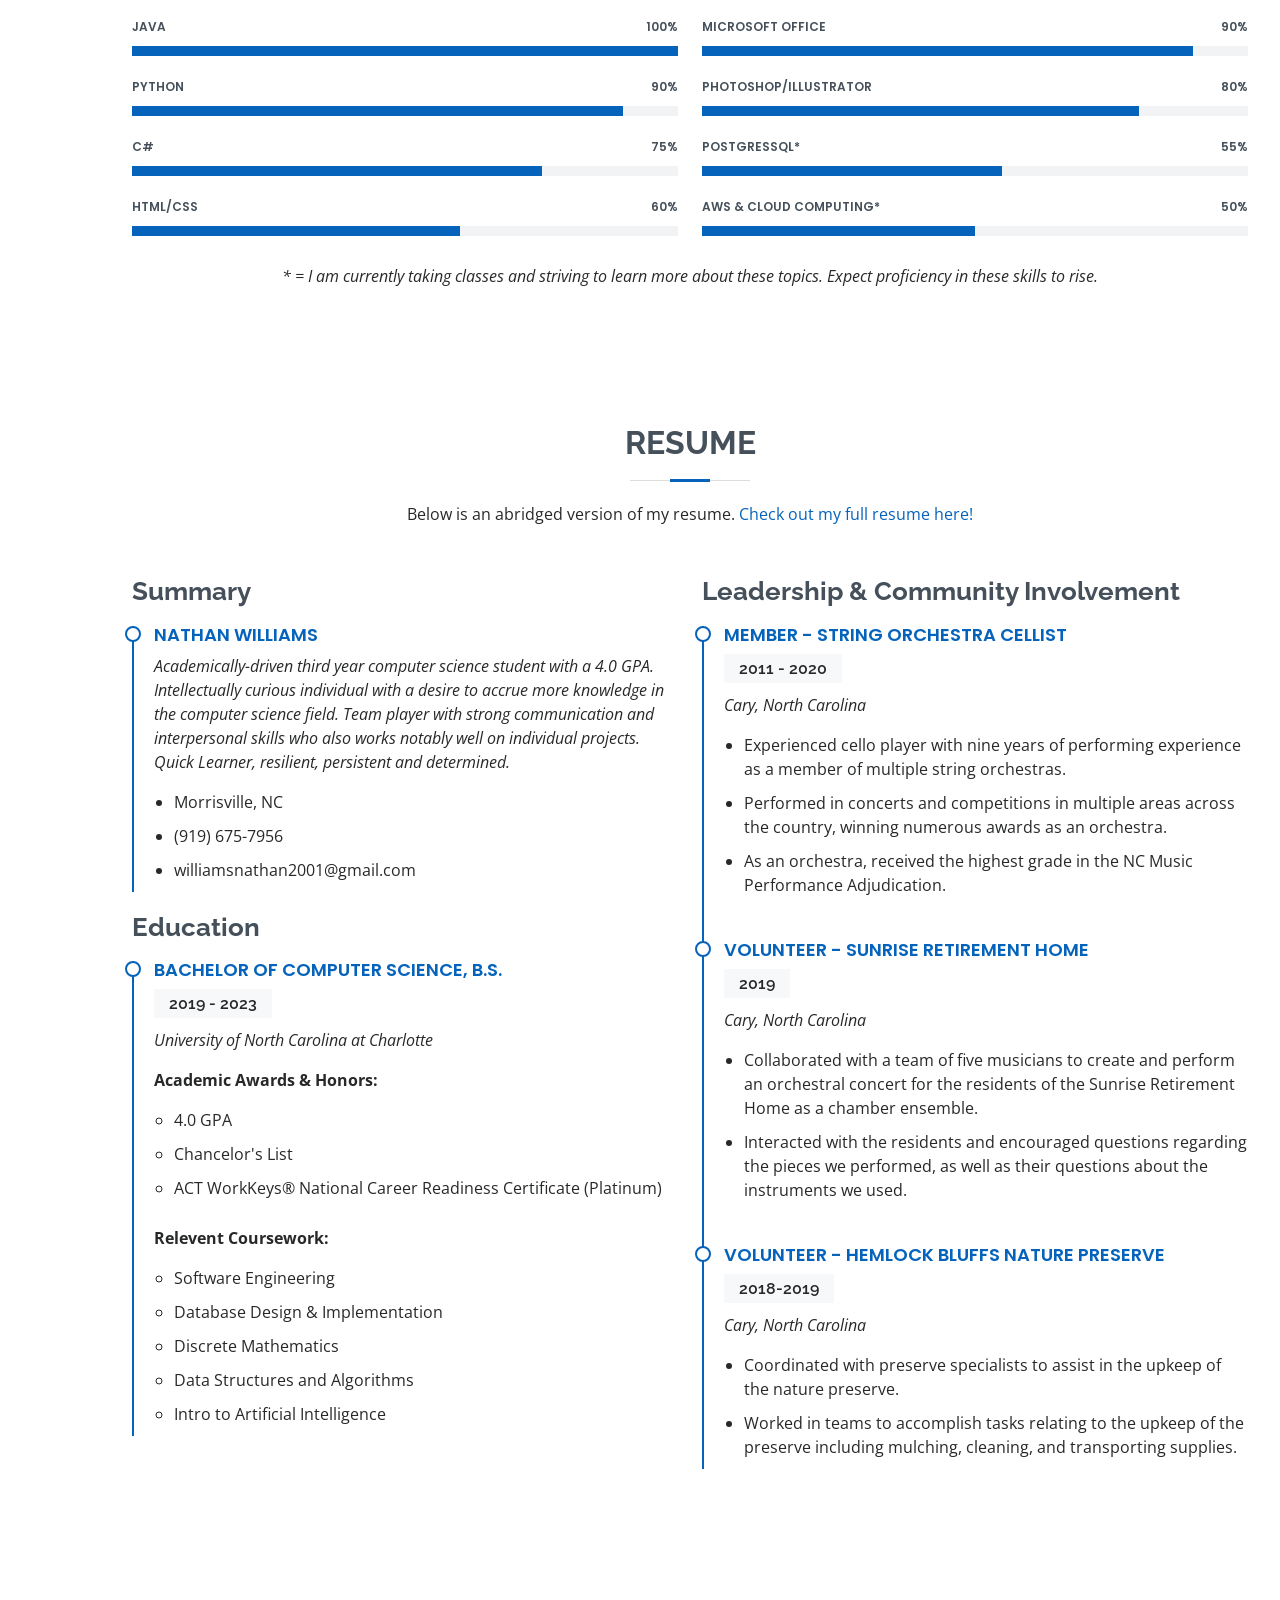
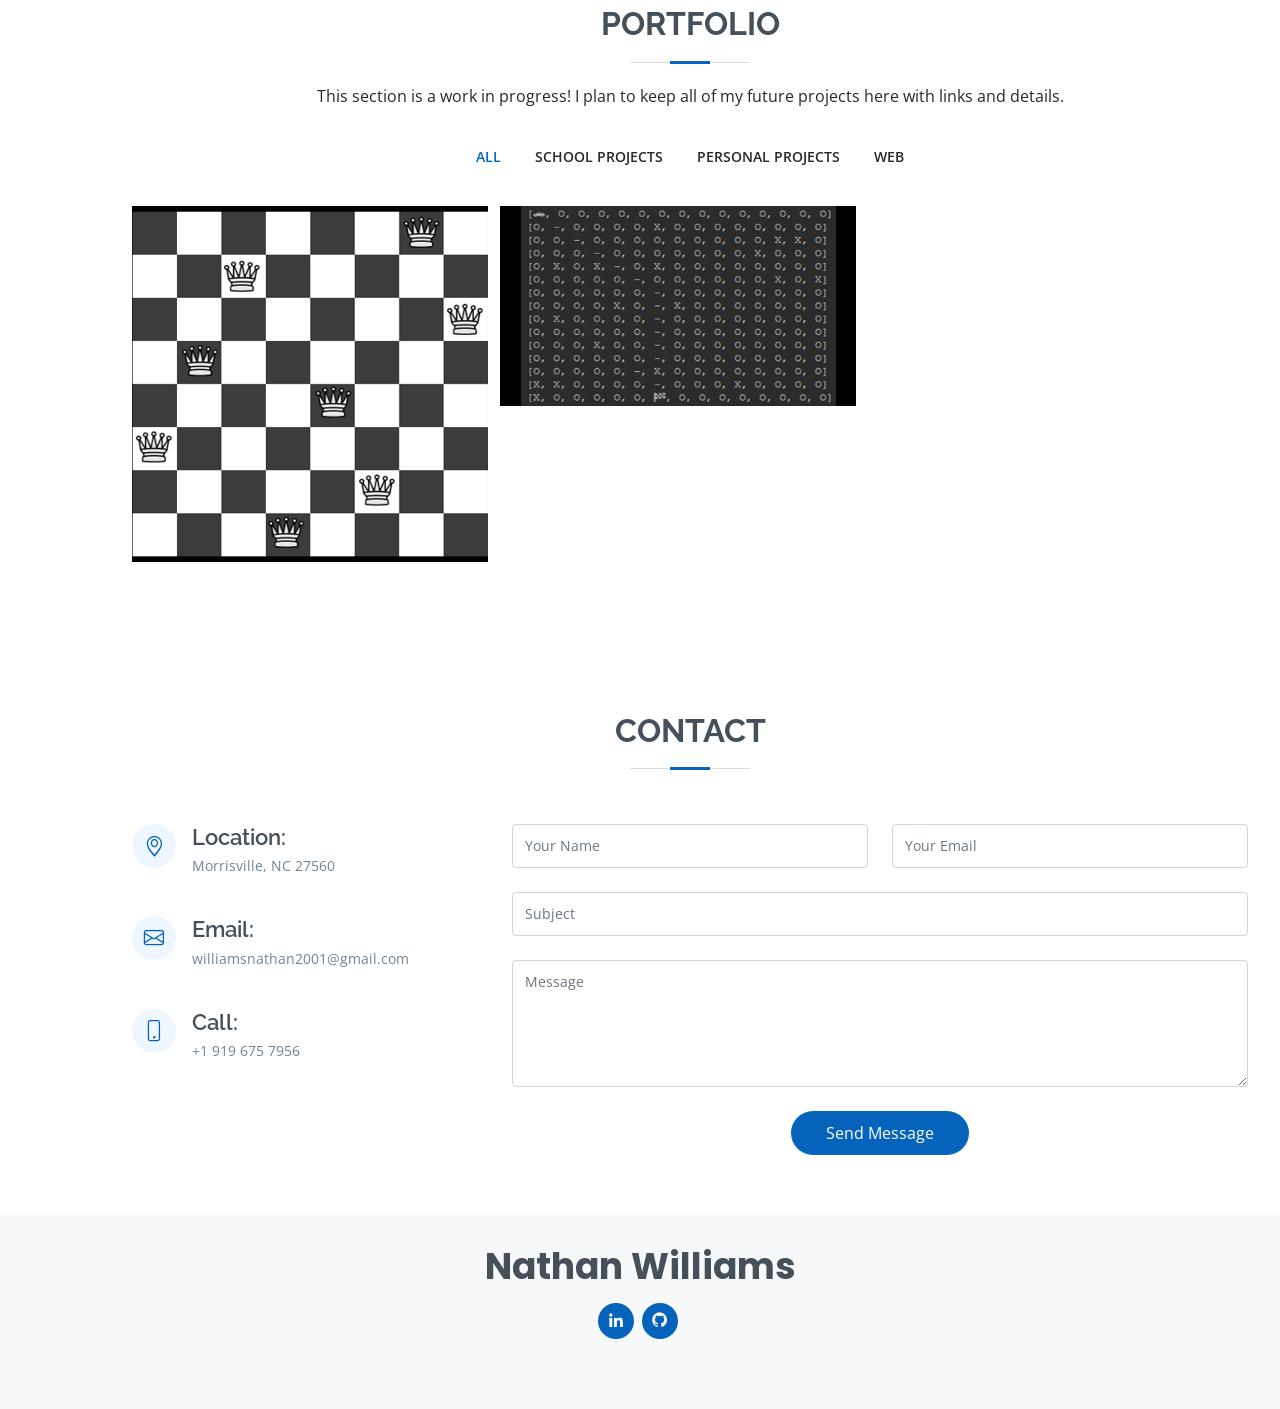
==== commit cad12efc: "Fixed typo" ====
--- a/index.html
+++ b/index.html
@@ -75,7 +75,7 @@
 
         <div class="section-title">
           <h2>About</h2>
-          <p> Hello! My name is Nathan and I'm a third year student majoring in Computer Science at the Univeristy of North Carolina at Charlotte. I am academically driven, hard-working and strive to do my best on everything I do. Outside of school, I enjoy getting involved with my community, playing instruments, and, of course, coding!</p>
+          <p> Hello! My name is Nathan and I'm a third year student majoring in Computer Science at the University of North Carolina at Charlotte. I am academically driven, hard-working and strive to do my best on everything I do. Outside of school, I enjoy getting involved with my community, playing instruments, and, of course, coding!</p>
         </div>
 
         <div class="row">
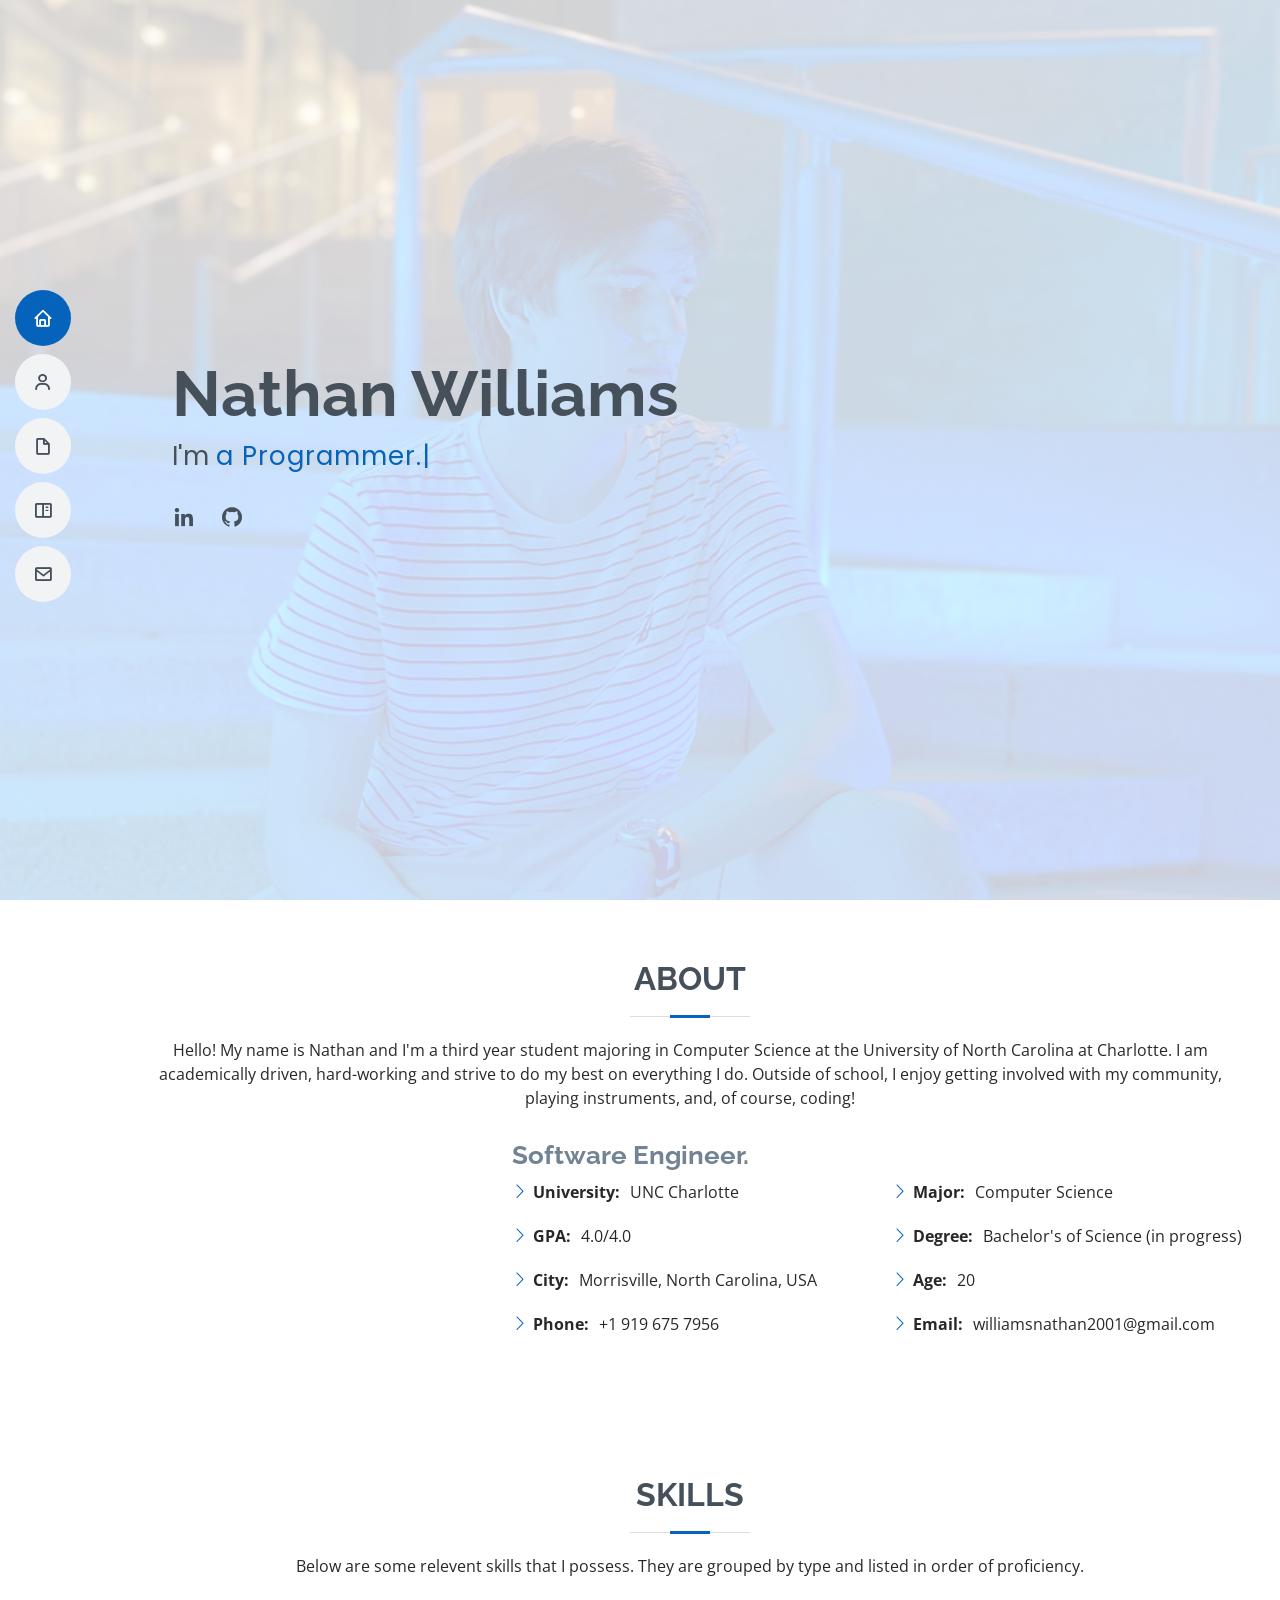
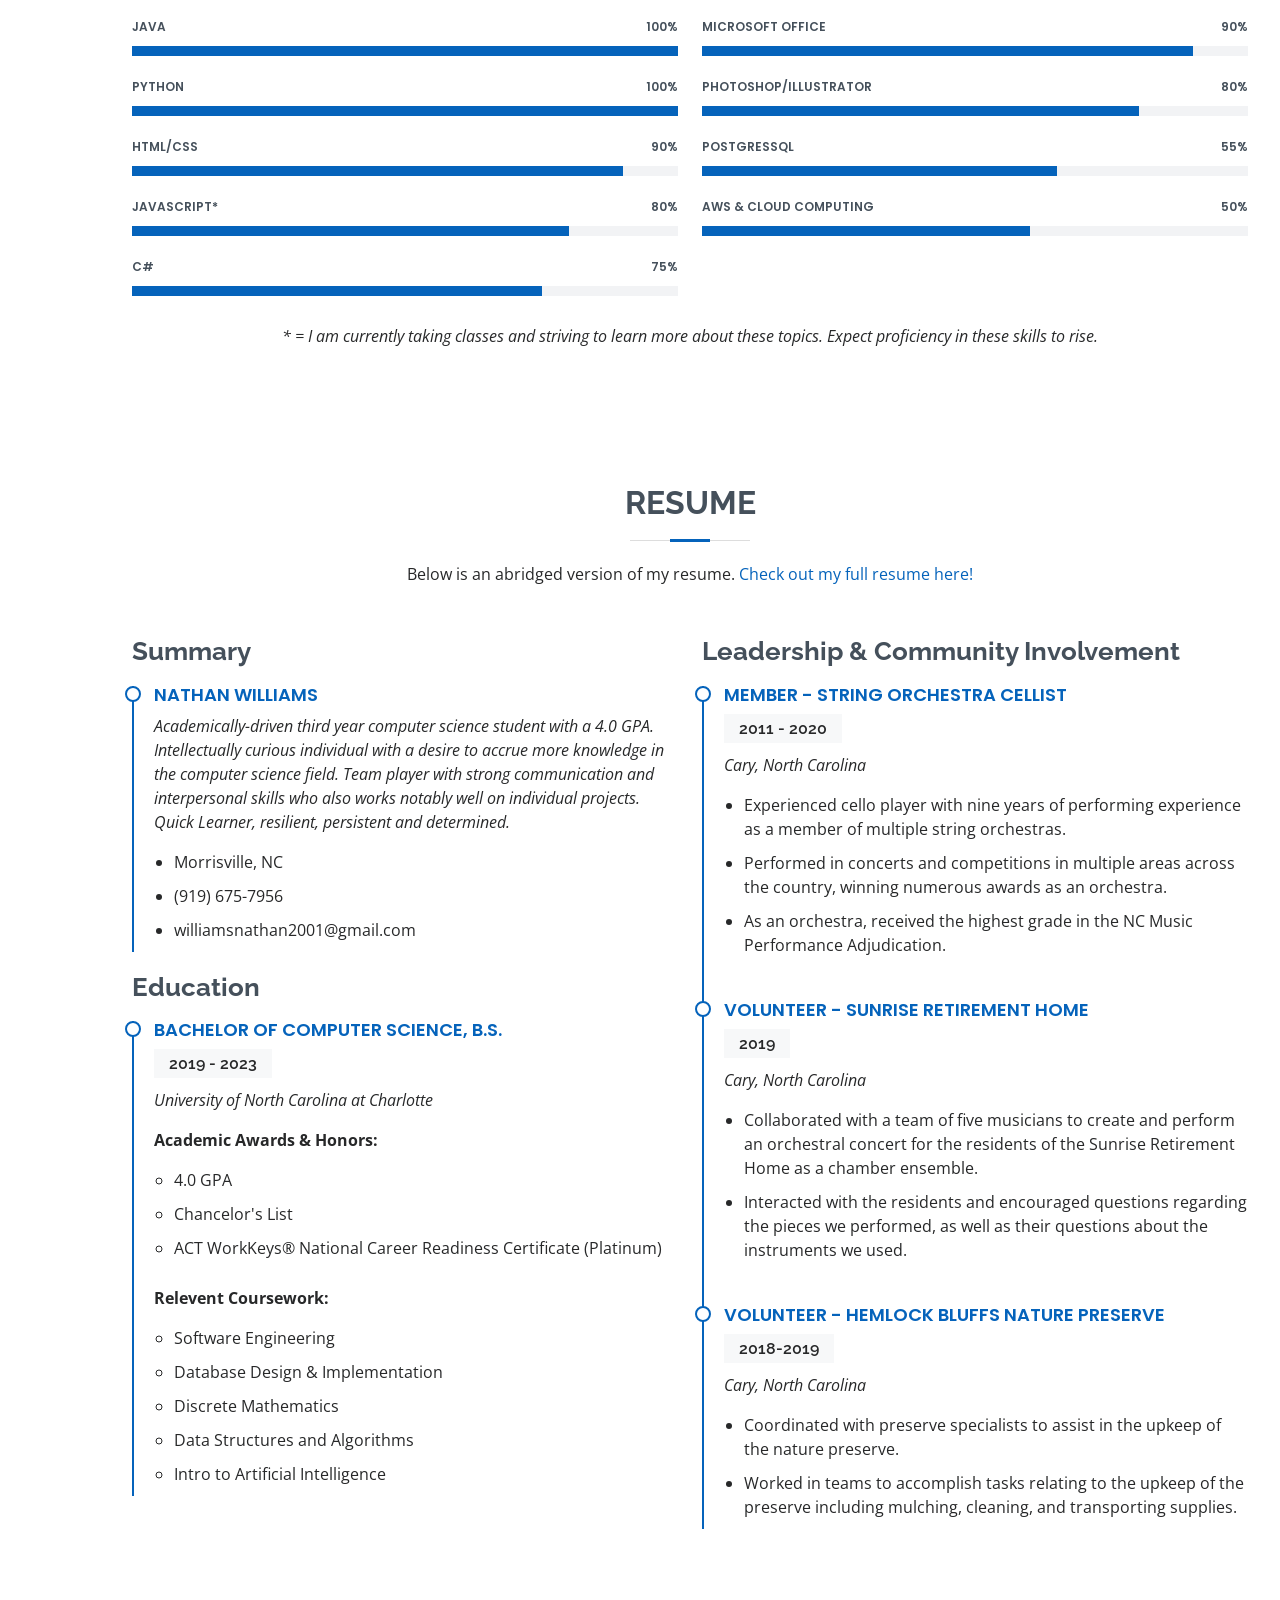
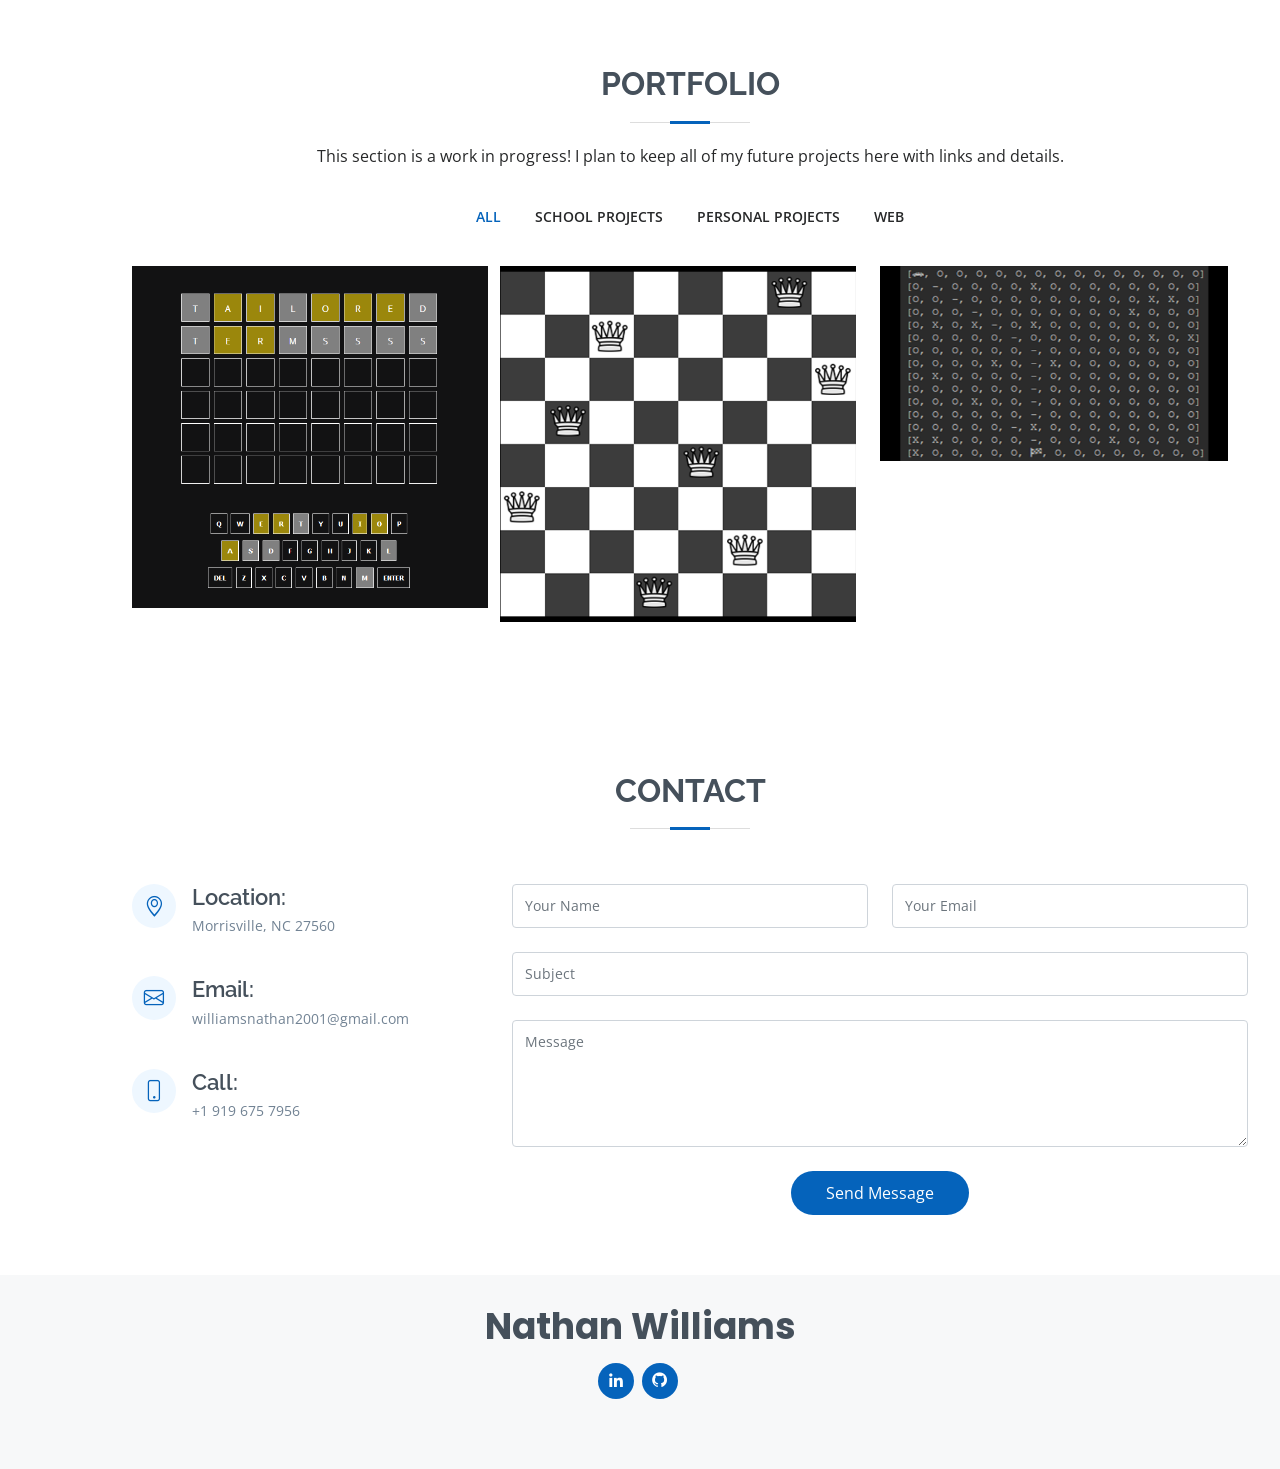
==== commit 4c1e13ff: "origin" ====
--- a/index.html
+++ b/index.html
@@ -130,25 +130,33 @@
             </div>
 
             <div class="progress">
-              <span class="skill">Python <i class="val">90%</i></span>
+              <span class="skill">Python <i class="val">100%</i></span>
+              <div class="progress-bar-wrap">
+                <div class="progress-bar" role="progressbar" aria-valuenow="100" aria-valuemin="0" aria-valuemax="100"></div>
+              </div>
+            </div>
+
+            <div class="progress">
+              <span class="skill">HTML/CSS <i class="val">90%</i></span>
               <div class="progress-bar-wrap">
                 <div class="progress-bar" role="progressbar" aria-valuenow="90" aria-valuemin="0" aria-valuemax="100"></div>
               </div>
             </div>
 
             <div class="progress">
+              <span class="skill">JavaScript*<i class="val">80%</i></span>
+              <div class="progress-bar-wrap">
+                <div class="progress-bar" role="progressbar" aria-valuenow="80" aria-valuemin="0" aria-valuemax="100"></div>
+              </div>
+            </div>
+
+            <div class="progress">
               <span class="skill">C# <i class="val">75%</i></span>
               <div class="progress-bar-wrap">
                 <div class="progress-bar" role="progressbar" aria-valuenow="75" aria-valuemin="0" aria-valuemax="100"></div>
               </div>
             </div>
 
-			<div class="progress">
-              <span class="skill">HTML/CSS <i class="val">60%</i></span>
-              <div class="progress-bar-wrap">
-                <div class="progress-bar" role="progressbar" aria-valuenow="60" aria-valuemin="0" aria-valuemax="100"></div>
-              </div>
-            </div>
           </div>
 
           <div class="col-lg-6">
@@ -170,16 +178,16 @@
             </div>
 			
 			<div class="progress">
-              <span class="skill">PostgresSQL*<i class="val">55%</i></span>
-              <div class="progress-bar-wrap">
-                <div class="progress-bar" role="progressbar" aria-valuenow="55" aria-valuemin="0" aria-valuemax="100"></div>
+              <span class="skill">PostgresSQL<i class="val">55%</i></span>
+              <div class="progress-bar-wrap">
+                <div class="progress-bar" role="progressbar" aria-valuenow="65" aria-valuemin="0" aria-valuemax="100"></div>
               </div>
             </div>
 			
 			<div class="progress">
-              <span class="skill">AWS &amp Cloud Computing*<i class="val">50%</i></span>
-              <div class="progress-bar-wrap">
-                <div class="progress-bar" role="progressbar" aria-valuenow="50" aria-valuemin="0" aria-valuemax="100"></div>
+              <span class="skill">AWS &amp Cloud Computing<i class="val">50%</i></span>
+              <div class="progress-bar-wrap">
+                <div class="progress-bar" role="progressbar" aria-valuenow="60" aria-valuemin="0" aria-valuemax="100"></div>
               </div>
             </div>
 
@@ -293,6 +301,24 @@
 
         <div class="row portfolio-container" data-aos="fade-up" data-aos-delay="200">
 
+          <div class="col-lg-4 col-md-6 portfolio-item filter-card">
+            <div class="portfolio-wrap">
+
+              <img src="assets/img/portfolio/TailoredTerms.png" class="img-fluid" alt="">
+              <div class="portfolio-info">
+                <h4>Tailored Terms</h4>
+                <p>A website for practising Wordle styled puzzles</p>
+                <div class="portfolio-links">
+
+                  <a href="assets/img/portfolio/TailoredTerms.png" data-gallery="portfolioGallery" class="portfolio-lightbox" title="Tailored Terms"><i class="bx bx-plus"></i></a>
+                  <a href="TailoredTerms.html" class="portfolio-details-lightbox" data-glightbox="type: external" title="Tailored Terms"><i class="bx bx-link"></i></a>
+                </div>
+              </div>
+            </div>
+          </div>
+
+        <div class="row portfolio-container" data-aos="fade-up" data-aos-delay="200">
+
           <div class="col-lg-4 col-md-6 portfolio-item filter-app">
             <div class="portfolio-wrap">
               <img src="assets/img/portfolio/8QueensImage.png" class="img-fluid" alt="">
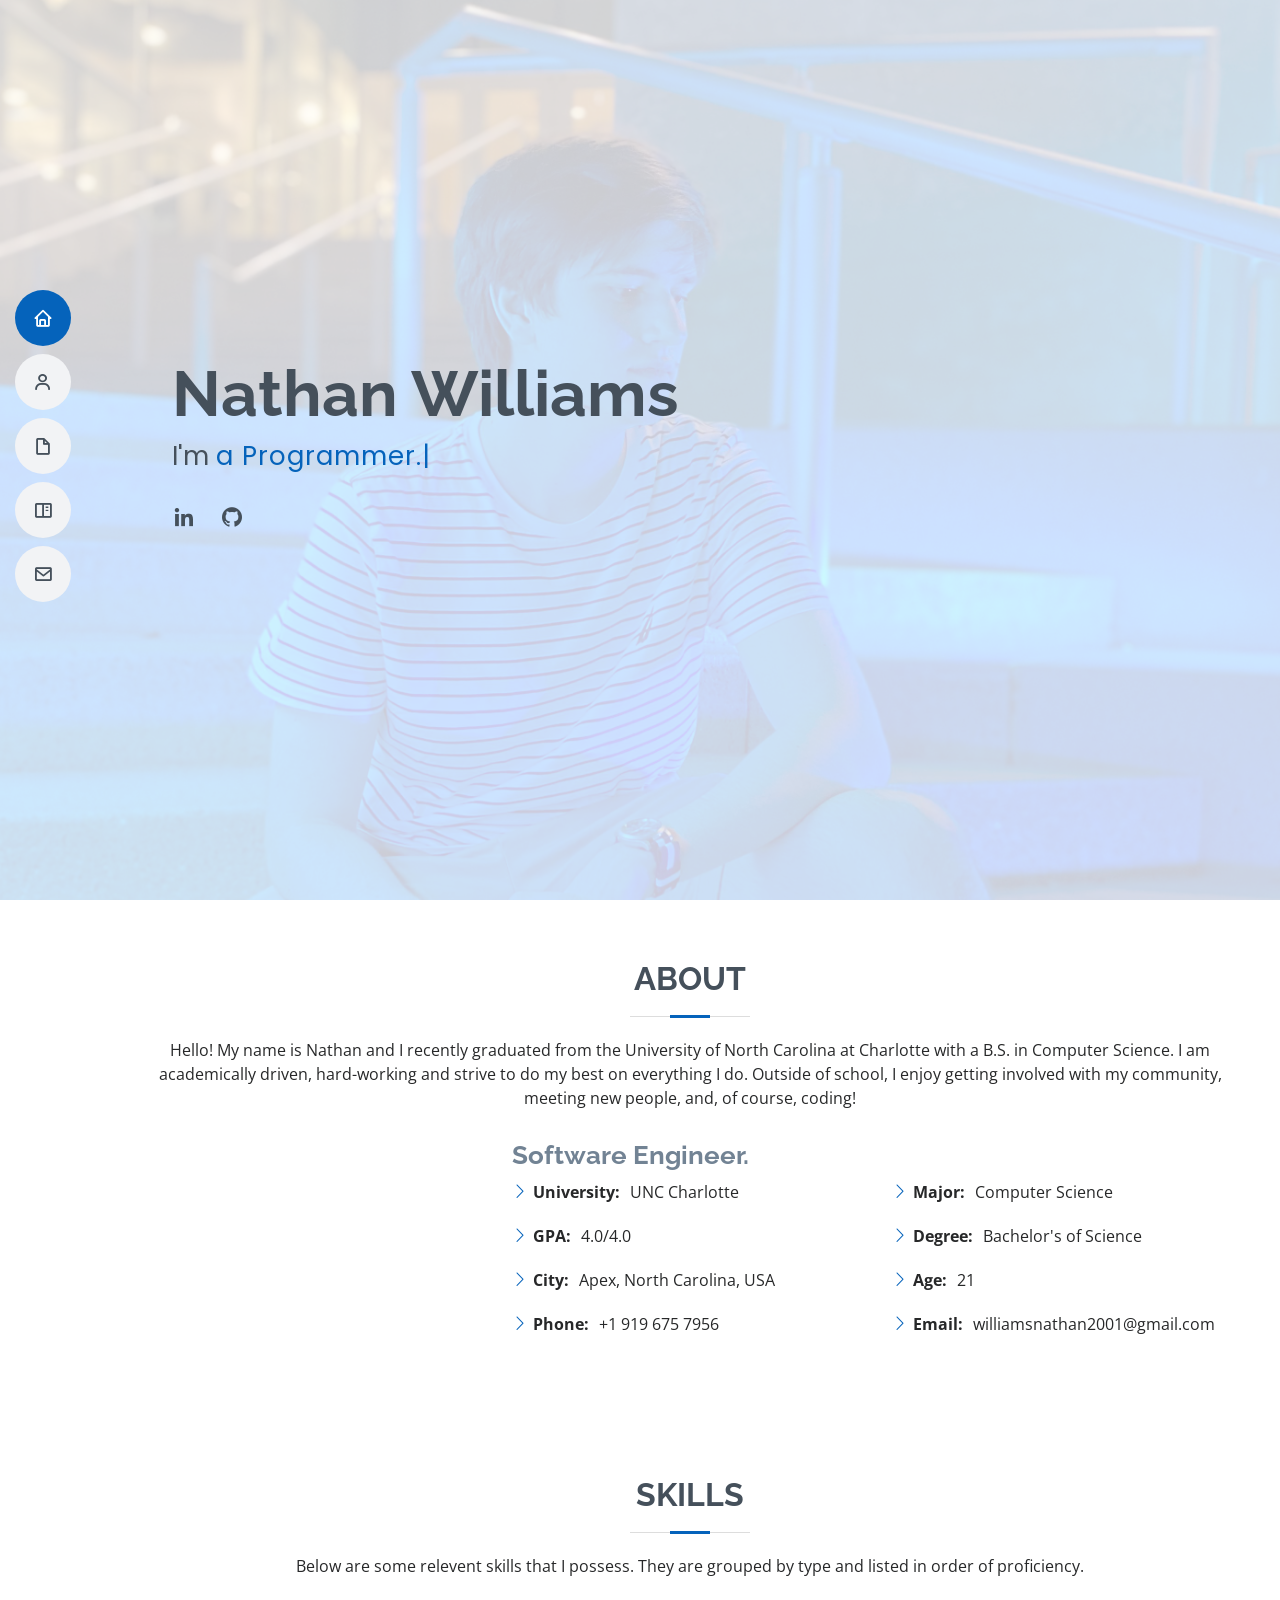
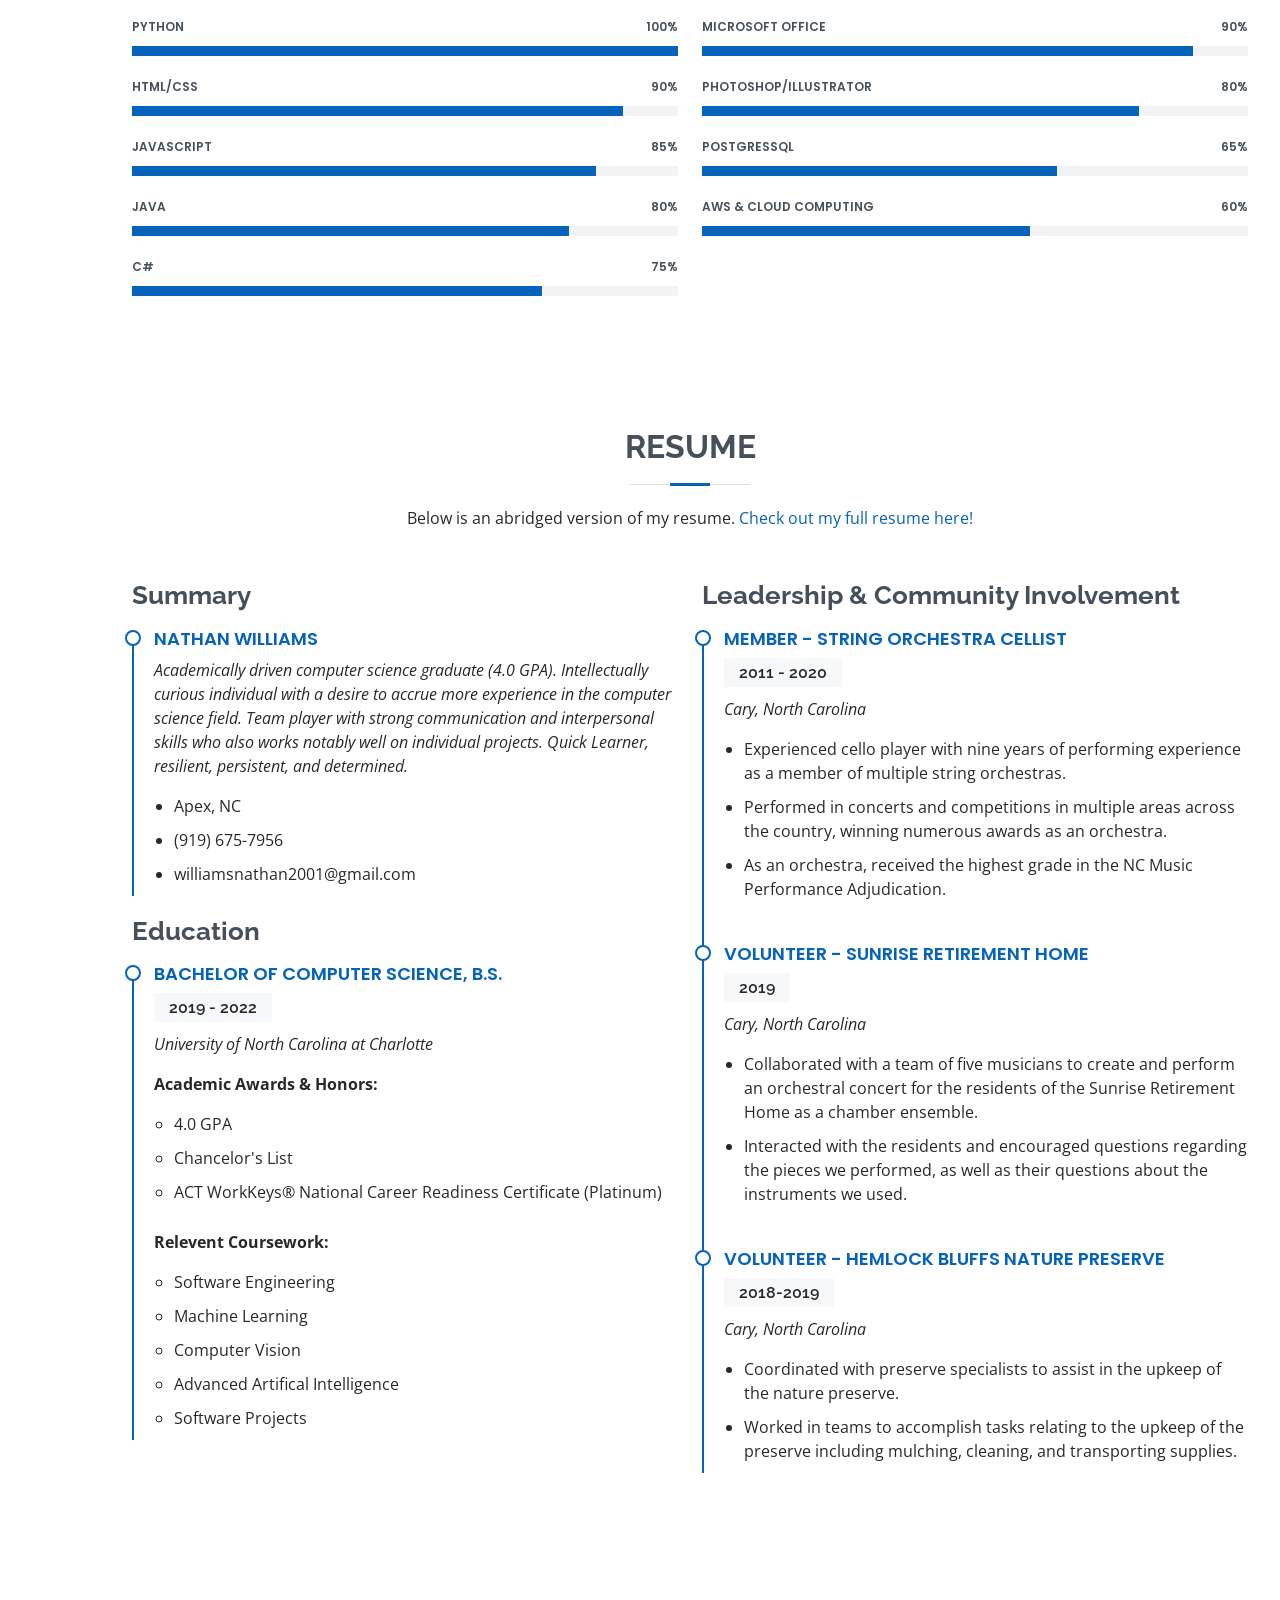
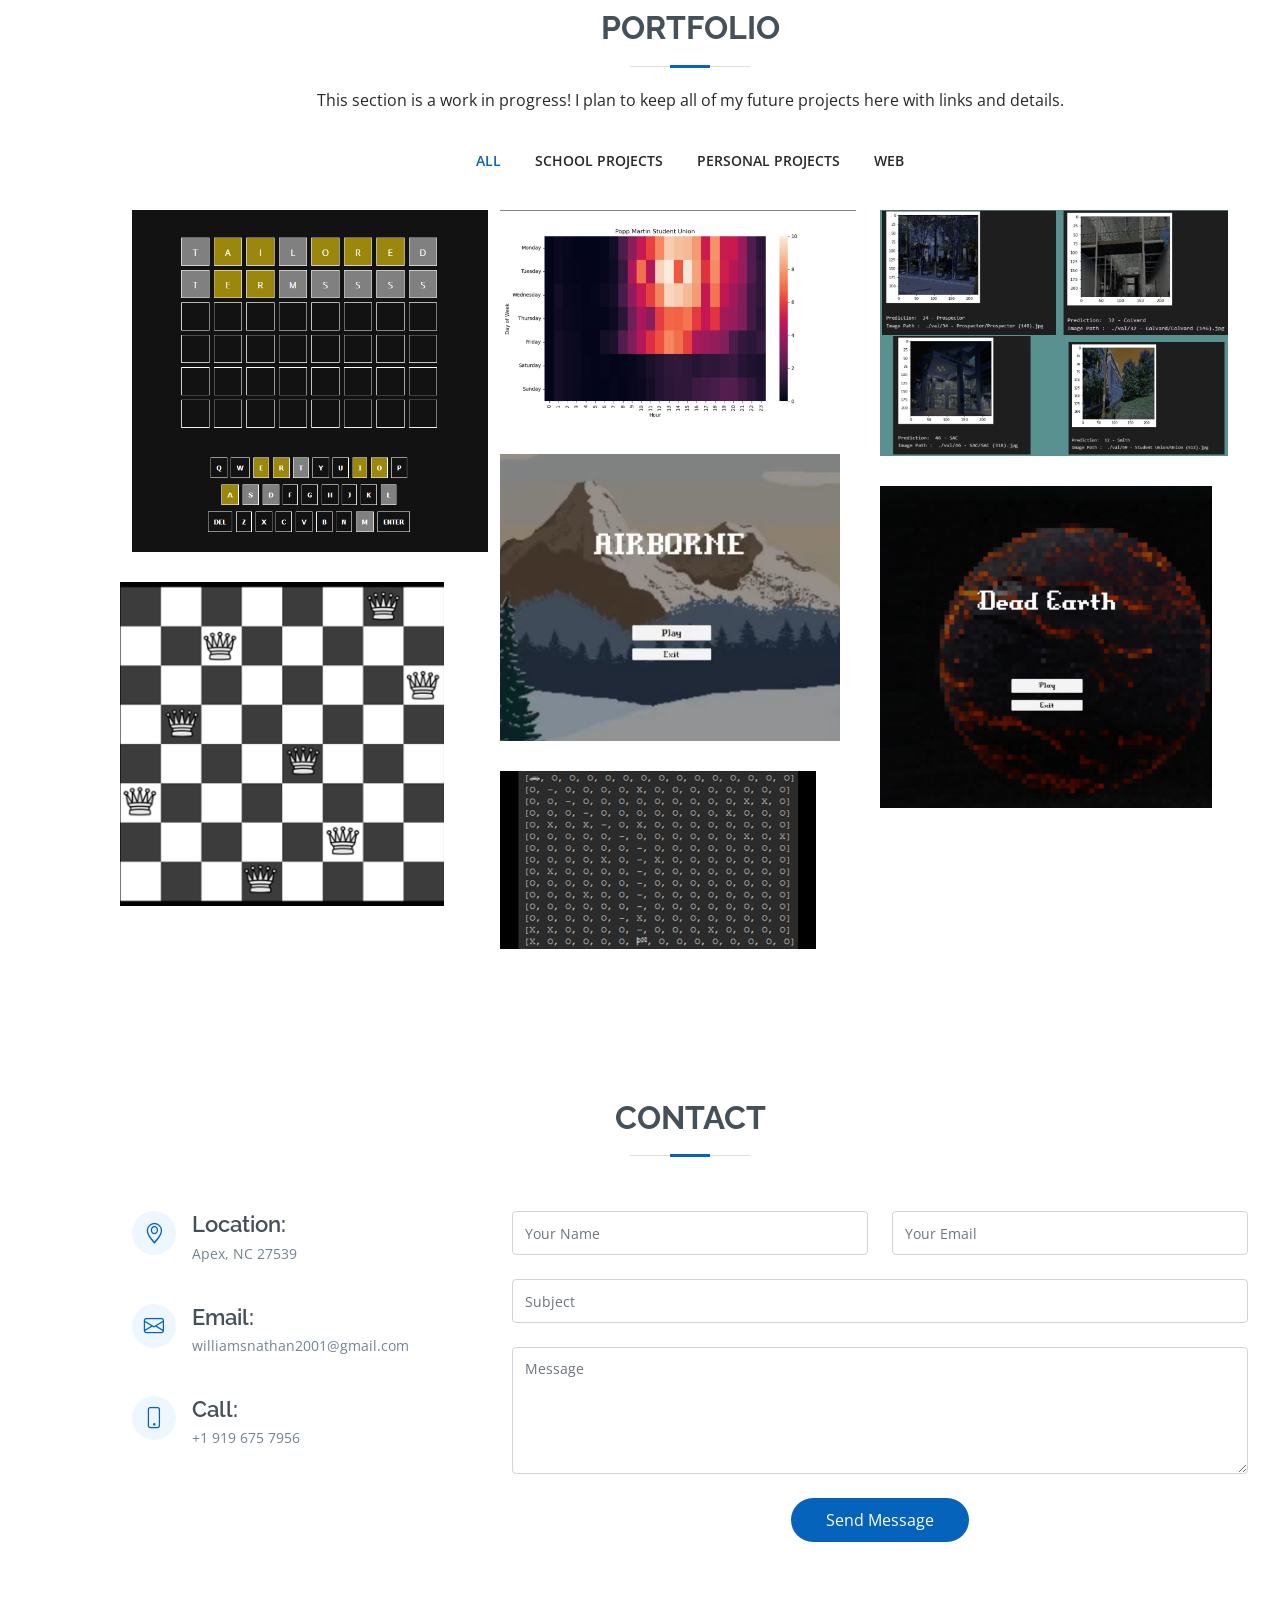
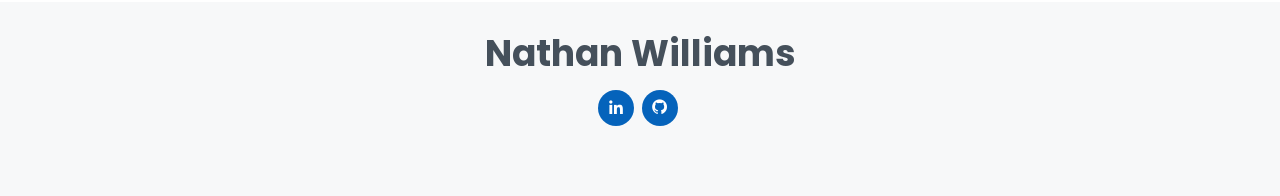
==== commit 7096d4ab: "Updated info and added more projects" ====
--- a/index.html
+++ b/index.html
@@ -75,7 +75,7 @@
 
         <div class="section-title">
           <h2>About</h2>
-          <p> Hello! My name is Nathan and I'm a third year student majoring in Computer Science at the University of North Carolina at Charlotte. I am academically driven, hard-working and strive to do my best on everything I do. Outside of school, I enjoy getting involved with my community, playing instruments, and, of course, coding!</p>
+          <p> Hello! My name is Nathan and I recently graduated from the University of North Carolina at Charlotte with a B.S. in Computer Science. I am academically driven, hard-working and strive to do my best on everything I do. Outside of school, I enjoy getting involved with my community, meeting new people, and, of course, coding!</p>
         </div>
 
         <div class="row">
@@ -89,15 +89,15 @@
                 <ul>
                   <li><i class="bi bi-chevron-right"></i> <strong>University:</strong> <span>UNC Charlotte</span></li>
                   <li><i class="bi bi-chevron-right"></i> <strong>GPA:</strong> <span>4.0/4.0</span></li>
-				  <li><i class="bi bi-chevron-right"></i> <strong>City:</strong> <span>Morrisville, North Carolina, USA</span></li>
+				  <li><i class="bi bi-chevron-right"></i> <strong>City:</strong> <span>Apex, North Carolina, USA</span></li>
                   <li><i class="bi bi-chevron-right"></i> <strong>Phone:</strong> <span>+1 919 675 7956</span></li>
                 </ul>
               </div>
               <div class="col-lg-6">
                 <ul>
 				  <li><i class="bi bi-chevron-right"></i> <strong>Major:</strong> <span>Computer Science</span></li>
-				  <li><i class="bi bi-chevron-right"></i> <strong>Degree:</strong> <span>Bachelor's of Science (in progress)</span></li>
-                  <li><i class="bi bi-chevron-right"></i> <strong>Age:</strong> <span>20</span></li>
+				  <li><i class="bi bi-chevron-right"></i> <strong>Degree:</strong> <span>Bachelor's of Science</span></li>
+                  <li><i class="bi bi-chevron-right"></i> <strong>Age:</strong> <span>21</span></li>
                   <li><i class="bi bi-chevron-right"></i> <strong>Email:</strong> <span>williamsnathan2001@gmail.com</span></li>
                 </ul>
               </div>
@@ -123,20 +123,13 @@
           <div class="col-lg-6">
 
             <div class="progress">
-              <span class="skill">Java <i class="val">100%</i></span>
+              <span class="skill">Python <i class="val">100%</i></span>
               <div class="progress-bar-wrap">
                 <div class="progress-bar" role="progressbar" aria-valuenow="100" aria-valuemin="0" aria-valuemax="100"></div>
               </div>
             </div>
 
             <div class="progress">
-              <span class="skill">Python <i class="val">100%</i></span>
-              <div class="progress-bar-wrap">
-                <div class="progress-bar" role="progressbar" aria-valuenow="100" aria-valuemin="0" aria-valuemax="100"></div>
-              </div>
-            </div>
-
-            <div class="progress">
               <span class="skill">HTML/CSS <i class="val">90%</i></span>
               <div class="progress-bar-wrap">
                 <div class="progress-bar" role="progressbar" aria-valuenow="90" aria-valuemin="0" aria-valuemax="100"></div>
@@ -144,7 +137,14 @@
             </div>
 
             <div class="progress">
-              <span class="skill">JavaScript*<i class="val">80%</i></span>
+              <span class="skill">JavaScript<i class="val">85%</i></span>
+              <div class="progress-bar-wrap">
+                <div class="progress-bar" role="progressbar" aria-valuenow="85" aria-valuemin="0" aria-valuemax="100"></div>
+              </div>
+            </div>
+
+            <div class="progress">
+              <span class="skill">Java <i class="val">80%</i></span>
               <div class="progress-bar-wrap">
                 <div class="progress-bar" role="progressbar" aria-valuenow="80" aria-valuemin="0" aria-valuemax="100"></div>
               </div>
@@ -178,21 +178,20 @@
             </div>
 			
 			<div class="progress">
-              <span class="skill">PostgresSQL<i class="val">55%</i></span>
+              <span class="skill">PostgresSQL<i class="val">65%</i></span>
               <div class="progress-bar-wrap">
                 <div class="progress-bar" role="progressbar" aria-valuenow="65" aria-valuemin="0" aria-valuemax="100"></div>
               </div>
             </div>
 			
 			<div class="progress">
-              <span class="skill">AWS &amp Cloud Computing<i class="val">50%</i></span>
+              <span class="skill">AWS &amp Cloud Computing<i class="val">60%</i></span>
               <div class="progress-bar-wrap">
                 <div class="progress-bar" role="progressbar" aria-valuenow="60" aria-valuemin="0" aria-valuemax="100"></div>
               </div>
             </div>
 
           </div>
-		  <p><i><center> * = I am currently taking classes and striving to learn more about these topics. Expect proficiency in these skills to rise. </p></i></center>
         </div>
 
       </div>
@@ -204,7 +203,8 @@
 
         <div class="section-title">
           <h2>Resume</h2>
-          <p>Below is an abridged version of my resume. <a href="https://drive.google.com/file/d/1h9C7tNwmCYWESMzJkI20CV7kdpthSfYb/view?usp=sharing">Check out my full resume here!</a></p>
+
+          <p>Below is an abridged version of my resume. <a href="https://drive.google.com/file/d/1pPJ38TaTKtLEQJvLOHjMSYUarIuTdpLX/view?usp=sharing">Check out my full resume here!</a></p>
         </div>
 
         <div class="row">
@@ -212,9 +212,11 @@
             <h3 class="resume-title">Summary</h3>
             <div class="resume-item pb-0">
               <h4>Nathan Williams</h4>
-              <p><em>Academically-driven third year computer science student with a 4.0 GPA. Intellectually curious individual with a desire to accrue more knowledge in the computer science field. Team player with strong communication and interpersonal skills who also works notably well on individual projects. Quick Learner, resilient, persistent and determined.</em></p>
+              <p><em>Academically driven computer science graduate (4.0 GPA). Intellectually curious individual with a desire to
+                accrue more experience in the computer science field. Team player with strong communication and interpersonal skills who also works notably well on individual projects. Quick Learner, resilient, persistent, and determined.
+                </em></p>
               <ul>
-                <li>Morrisville, NC</li>
+                <li>Apex, NC</li>
                 <li>(919) 675-7956</li>
                 <li>williamsnathan2001@gmail.com</li>
               </ul>
@@ -223,7 +225,7 @@
             <h3 class="resume-title">Education</h3>
             <div class="resume-item">
               <h4>Bachelor of Computer Science, B.S.</h4>
-              <h5>2019 - 2023</h5>
+              <h5>2019 - 2022</h5>
               <p><em>University of North Carolina at Charlotte</em></p>
 			  
               <p><b>Academic Awards & Honors:</b></p>
@@ -236,10 +238,10 @@
 			  <p><b>Relevent Coursework:</b></p>
 			  <ul style="list-style-type:circle">
 			    <li>Software Engineering</li>
-				<li>Database Design & Implementation</li>
-				<li>Discrete Mathematics</li>
-				<li>Data Structures and Algorithms</li>
-				<li>Intro to Artificial Intelligence</li>
+				<li>Machine Learning</li>
+				<li>Computer Vision</li>
+				<li>Advanced Artifical Intelligence</li>
+				<li>Software Projects</li>
 			 </ul>
             </div>
           </div>
@@ -307,7 +309,7 @@
               <img src="assets/img/portfolio/TailoredTerms.png" class="img-fluid" alt="">
               <div class="portfolio-info">
                 <h4>Tailored Terms</h4>
-                <p>A website for practising Wordle styled puzzles</p>
+                <p>A website for practicing Wordle styled puzzles</p>
                 <div class="portfolio-links">
 
                   <a href="assets/img/portfolio/TailoredTerms.png" data-gallery="portfolioGallery" class="portfolio-lightbox" title="Tailored Terms"><i class="bx bx-plus"></i></a>
@@ -317,37 +319,104 @@
             </div>
           </div>
 
-        <div class="row portfolio-container" data-aos="fade-up" data-aos-delay="200">
-
-          <div class="col-lg-4 col-md-6 portfolio-item filter-app">
-            <div class="portfolio-wrap">
-              <img src="assets/img/portfolio/8QueensImage.png" class="img-fluid" alt="">
-              <div class="portfolio-info">
-                <h4>8Queens Problem</h4>
-                <p>8Queens problem solution using Hill-Climbing with random restart</p>
-                <div class="portfolio-links">
-                  <a href="assets/img/portfolio/8QueensImage.png" data-gallery="portfolioGallery" class="portfolio-lightbox" title="8Queens Problem"><i class="bx bx-plus"></i></a>
-                  <a href="8Queens.html" class="portfolio-details-lightbox" data-glightbox="type: external" title="8 Queens"><i class="bx bx-link"></i></a>
+
+          <div class="row portfolio-container" data-aos="fade-up" data-aos-delay="200">
+
+            <div class="col-lg-4 col-md-6 portfolio-item filter-card">
+              <div class="portfolio-wrap">
+                <img src="assets/img/portfolio/CampusCornerThumb.png" class="img-fluid" alt="">
+                <div class="portfolio-info">
+                  <h4>Campus Corner</h4>
+                  <p>Website to allow users to analyse traffic patterns on campus using university wifi logs</p>
+                  <div class="portfolio-links">
+                    <a href="assets/img/portfolio/CampusCornerThumb.png" data-gallery="portfolioGallery" class="portfolio-lightbox" title="Campus Corner"><i class="bx bx-plus"></i></a>
+                    <a href="CampusCorner.html" class="portfolio-details-lightbox" data-glightbox="type: external" title="8 Queens"><i class="bx bx-link"></i></a>
+                  </div>
                 </div>
               </div>
             </div>
-          </div>
-		  
-		  <div class="row portfolio-container" data-aos="fade-up" data-aos-delay="200">
-
-          <div class="col-lg-4 col-md-6 portfolio-item filter-app">
-            <div class="portfolio-wrap">
-              <img src="assets/img/portfolio/AStar.png" class="img-fluid" alt="">
-              <div class="portfolio-info">
-                <h4>A* Pathfinding</h4>
-                <p>15x15 board with random obstructions using the A* algorithm to find a path between two points</p>
-                <div class="portfolio-links">
-                  <a href="assets/img/portfolio/AStar.png" data-gallery="portfolioGallery" class="portfolio-lightbox" title="A* Pathfinding"><i class="bx bx-plus"></i></a>
-                  <a href="AStar.html" class="portfolio-details-lightbox" data-glightbox="type: external" title="A* Pathfinding"><i class="bx bx-link"></i></a>
+
+            <div class="row portfolio-container" data-aos="fade-up" data-aos-delay="200">
+
+              <div class="col-lg-4 col-md-6 portfolio-item filter-card">
+                <div class="portfolio-wrap">
+                  <img src="assets/img/portfolio/CampusCaptureThumb.png" class="img-fluid" alt="">
+                  <div class="portfolio-info">
+                    <h4>Campus Capture</h4>
+                    <p>Using CNNs to identify buildings on the UNC Charlotte Campus</p>
+                    <div class="portfolio-links">
+                      <a href="assets/img/portfolio/CampusCaptureThumb.png" data-gallery="portfolioGallery" class="portfolio-lightbox" title="Campus Capture"><i class="bx bx-plus"></i></a>
+                      <a href="CampusCapture.html" class="portfolio-details-lightbox" data-glightbox="type: external" title="8 Queens"><i class="bx bx-link"></i></a>
+                    </div>
+                  </div>
                 </div>
               </div>
-            </div>
-          </div>
+
+              <div class="row portfolio-container" data-aos="fade-up" data-aos-delay="200">
+
+                <div class="col-lg-4 col-md-6 portfolio-item filter-app">
+                  <div class="portfolio-wrap">
+                    <img src="assets/img/portfolio/AirborneThumb.png" class="img-fluid" alt="">
+                    <div class="portfolio-info">
+                      <h4>Airborne</h4>
+                      <p>A platforming/fighting game made by me to learn Unity and game development</p>
+                      <div class="portfolio-links">
+                        <a href="assets/img/portfolio/AirborneThumb.png" data-gallery="portfolioGallery" class="portfolio-lightbox" title="Airborne"><i class="bx bx-plus"></i></a>
+                        <a href="Airborne.html" class="portfolio-details-lightbox" data-glightbox="type: external" title="8 Queens"><i class="bx bx-link"></i></a>
+                      </div>
+                    </div>
+                  </div>
+                </div>
+
+
+                <div class="row portfolio-container" data-aos="fade-up" data-aos-delay="200">
+
+                  <div class="col-lg-4 col-md-6 portfolio-item filter-app">
+                    <div class="portfolio-wrap">
+                      <img src="assets/img/portfolio/DeadEarthThumb.png" class="img-fluid" alt="">
+                      <div class="portfolio-info">
+                        <h4>DeadEarth</h4>
+                        <p>A game made to experiment with using A* pathfinding in a unity game</p>
+                        <div class="portfolio-links">
+                          <a href="assets/img/portfolio/DeadEarthThumb.png" data-gallery="portfolioGallery" class="portfolio-lightbox" title="DeadEarth"><i class="bx bx-plus"></i></a>
+                          <a href="DeadEarth.html" class="portfolio-details-lightbox" data-glightbox="type: external" title="8 Queens"><i class="bx bx-link"></i></a>
+                        </div>
+                      </div>
+                    </div>
+                  </div>
+
+
+                  <div class="row portfolio-container" data-aos="fade-up" data-aos-delay="200">
+
+                    <div class="col-lg-4 col-md-6 portfolio-item filter-app">
+                      <div class="portfolio-wrap">
+                        <img src="assets/img/portfolio/8QueensImage.png" class="img-fluid" alt="">
+                        <div class="portfolio-info">
+                          <h4>8Queens Problem</h4>
+                          <p>8Queens problem solution using Hill-Climbing with random restart</p>
+                          <div class="portfolio-links">
+                            <a href="assets/img/portfolio/8QueensImage.png" data-gallery="portfolioGallery" class="portfolio-lightbox" title="8Queens Problem"><i class="bx bx-plus"></i></a>
+                            <a href="8Queens.html" class="portfolio-details-lightbox" data-glightbox="type: external" title="8 Queens"><i class="bx bx-link"></i></a>
+                          </div>
+                        </div>
+                      </div>
+                    </div>
+                
+                <div class="row portfolio-container" data-aos="fade-up" data-aos-delay="200">
+          
+                    <div class="col-lg-4 col-md-6 portfolio-item filter-app">
+                      <div class="portfolio-wrap">
+                        <img src="assets/img/portfolio/AStar.png" class="img-fluid" alt="">
+                        <div class="portfolio-info">
+                          <h4>A* Pathfinding</h4>
+                          <p>15x15 board with random obstructions using the A* algorithm to find a path between two points</p>
+                          <div class="portfolio-links">
+                            <a href="assets/img/portfolio/AStar.png" data-gallery="portfolioGallery" class="portfolio-lightbox" title="A* Pathfinding"><i class="bx bx-plus"></i></a>
+                            <a href="AStar.html" class="portfolio-details-lightbox" data-glightbox="type: external" title="A* Pathfinding"><i class="bx bx-link"></i></a>
+                          </div>
+                        </div>
+                      </div>
+                    </div>
 
 
         </div>
@@ -371,7 +440,7 @@
               <div class="address">
                 <i class="bi bi-geo-alt"></i>
                 <h4>Location:</h4>
-                <p>Morrisville, NC 27560</p>
+                <p>Apex, NC 27539</p>
               </div>
 
               <div class="email">
